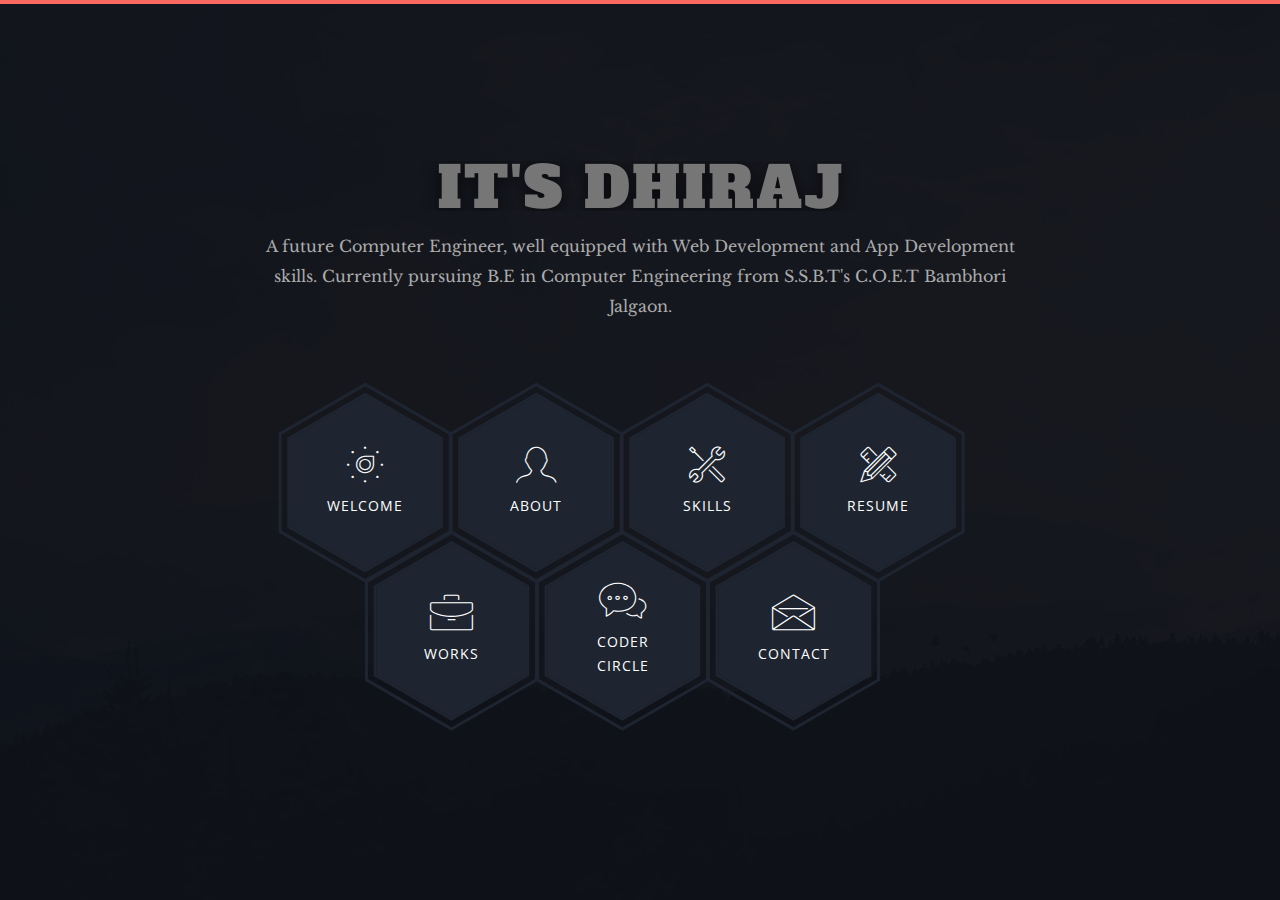
==== index.html @ b8ac1697 "Add files via upload" ====
<!DOCTYPE html>
<html class="no-js" lang="">
    <head>
        <!-- meta charset -->
        <meta charset="utf-8">
        <!-- site title -->
        <title>Dhiraj Koli - Computer Engineering Portfolio | Personal Resume</title>
        <!-- meta description -->
        <meta name="description" content="">
        <!-- mobile viwport meta -->
        <meta name="viewport" content="width=device-width, initial-scale=1">
        <!-- fevicon -->
        <link rel="shortcut icon" type="image/x-icon" href="favicon.ico">
        
        <!-- ================================
        CSS Files
        ================================= -->
        <link href="https://fonts.googleapis.com/css?family=Libre+Baskerville:400,400i|Open+Sans:400,600,700,800" rel="stylesheet">
        <link rel="stylesheet" href="css/themefisher-fonts.min.css">
        <link rel="stylesheet" href="css/owl.carousel.min.css">
        <link rel="stylesheet" href="css/bootstrap.min.css">
        <link rel="stylesheet" href="css/main.css">
        <link rel="stylesheet" href="css/dark.css">
        <link id="color-changer" rel="stylesheet" href="css/colors/red.css">
    </head>

    <body class="dark">

        <div class="preloader">
            <div class="loading-mask"></div>
            <div class="loading-mask"></div>
            <div class="loading-mask"></div>
            <div class="loading-mask"></div>
            <div class="loading-mask"></div>
        </div>

       

        <main class="site-wrapper">
            <div class="pt-table">
                <div class="pt-tablecell page-home relative" style="background-image: url('img/banner.jpg');">
                    <div class="overlay"></div>

                    <div class="container">
                        <div class="row">
                            <div class="col-xs-12 col-md-offset-1 col-md-10 col-lg-offset-2 col-lg-8">
                                <div class="page-title home text-center">
                                    <img src="img/its dhiraj.png" alt="">
                                    <p>A future Computer Engineer, well equipped with Web Development and App Development skills. Currently pursuing B.E in Computer Engineering from S.S.B.T's C.O.E.T Bambhori Jalgaon.</p>
                                </div>

                                <div class="hexagon-menu clear">
                                    <div class="hexagon-item">
                                        <div class="hex-item">
                                            <div></div>
                                            <div></div>
                                            <div></div>
                                        </div>
                                        <div class="hex-item">
                                            <div></div>
                                            <div></div>
                                            <div></div>
                                        </div>
                                        <a href="welcome.html" class="hex-content">
                                            <span class="hex-content-inner">
                                                <span class="icon">
                                                    <i class="tf-dial"></i>
                                                </span>
                                                <span class="title">Welcome</span>
                                            </span>
                                            <svg viewbox="0 0 173.20508075688772 200" height="200" width="174" version="1.1" xmlns="http://www.w3.org/2000/svg"><path d="M86.60254037844386 0L173.20508075688772 50L173.20508075688772 150L86.60254037844386 200L0 150L0 50Z" fill="#1e2530"></path></svg>
                                        </a>
                                    </div>
                                    <div class="hexagon-item">
                                        <div class="hex-item">
                                            <div></div>
                                            <div></div>
                                            <div></div>
                                        </div>
                                        <div class="hex-item">
                                            <div></div>
                                            <div></div>
                                            <div></div>
                                        </div>
                                        <a href="about.html" class="hex-content">
                                            <span class="hex-content-inner">
                                                <span class="icon">
                                                    <i class="tf-profile-male"></i>
                                                </span>
                                                <span class="title">About</span>
                                            </span>
                                            <svg viewbox="0 0 173.20508075688772 200" height="200" width="174" version="1.1" xmlns="http://www.w3.org/2000/svg"><path d="M86.60254037844386 0L173.20508075688772 50L173.20508075688772 150L86.60254037844386 200L0 150L0 50Z" fill="#1e2530"></path></svg>
                                        </a>
                                    </div>
                                    <div class="hexagon-item">
                                        <div class="hex-item">
                                            <div></div>
                                            <div></div>
                                            <div></div>
                                        </div>
                                        <div class="hex-item">
                                            <div></div>
                                            <div></div>
                                            <div></div>
                                        </div>
                                        <a href="services.html" class="hex-content">
                                            <span class="hex-content-inner">
                                                <span class="icon">
                                                    <i class="tf-tools-2"></i>
                                                </span>
                                                <span class="title">Skills</span>
                                            </span>
                                            <svg viewbox="0 0 173.20508075688772 200" height="200" width="174" version="1.1" xmlns="http://www.w3.org/2000/svg"><path d="M86.60254037844386 0L173.20508075688772 50L173.20508075688772 150L86.60254037844386 200L0 150L0 50Z" fill="#1e2530"></path></svg>
                                        </a>    
                                    </div>
                                    <div class="hexagon-item">
                                        <div class="hex-item">
                                            <div></div>
                                            <div></div>
                                            <div></div>
                                        </div>
                                        <div class="hex-item">
                                            <div></div>
                                            <div></div>
                                            <div></div>
                                        </div>
                                        <a href="resume.html" class="hex-content">
                                            <span class="hex-content-inner">
                                                <span class="icon">
                                                    <i class="tf-tools"></i>
                                                </span>
                                                <span class="title">Resume</span>
                                            </span>
                                            <svg viewbox="0 0 173.20508075688772 200" height="200" width="174" version="1.1" xmlns="http://www.w3.org/2000/svg"><path d="M86.60254037844386 0L173.20508075688772 50L173.20508075688772 150L86.60254037844386 200L0 150L0 50Z" fill="#1e2530"></path></svg>
                                        </a>
                                    </div>
                                    <div class="hexagon-item">
                                        <div class="hex-item">
                                            <div></div>
                                            <div></div>
                                            <div></div>
                                        </div>
                                        <div class="hex-item">
                                            <div></div>
                                            <div></div>
                                            <div></div>
                                        </div>
                                        <a href="works.html" class="hex-content">
                                            <span class="hex-content-inner">
                                                <span class="icon">
                                                    <i class="tf-briefcase2"></i>
                                                </span>
                                                <span class="title">Works</span>
                                            </span>
                                            <svg viewbox="0 0 173.20508075688772 200" height="200" width="174" version="1.1" xmlns="http://www.w3.org/2000/svg"><path d="M86.60254037844386 0L173.20508075688772 50L173.20508075688772 150L86.60254037844386 200L0 150L0 50Z" fill="#1e2530"></path></svg>
                                        </a>
                                    </div>
                                    <div class="hexagon-item">
                                        <div class="hex-item">
                                            <div></div>
                                            <div></div>
                                            <div></div>
                                        </div>
                                        <div class="hex-item">
                                            <div></div>
                                            <div></div>
                                            <div></div>
                                        </div>
                                        <a href="testimonials.html" class="hex-content">
                                            <span class="hex-content-inner">
                                                <span class="icon">
                                                    <i class="tf-chat"></i>
                                                </span>
                                                <span class="title">Coder Circle</span>
                                            </span>
                                            <svg viewbox="0 0 173.20508075688772 200" height="200" width="174" version="1.1" xmlns="http://www.w3.org/2000/svg"><path d="M86.60254037844386 0L173.20508075688772 50L173.20508075688772 150L86.60254037844386 200L0 150L0 50Z" fill="#1e2530"></path></svg>
                                        </a>
                                    </div>
                                    <div class="hexagon-item">
                                        <div class="hex-item">
                                            <div></div>
                                            <div></div>
                                            <div></div>
                                        </div>
                                        <div class="hex-item">
                                            <div></div>
                                            <div></div>
                                            <div></div>
                                        </div>
                                        <a href="contact.html" class="hex-content">
                                            <span class="hex-content-inner">
                                                <span class="icon">
                                                    <i class="tf-envelope2"></i>
                                                </span>
                                                <span class="title">Contact</span>
                                            </span>
                                            <svg viewbox="0 0 173.20508075688772 200" height="200" width="174" version="1.1" xmlns="http://www.w3.org/2000/svg"><path d="M86.60254037844386 0L173.20508075688772 50L173.20508075688772 150L86.60254037844386 200L0 150L0 50Z" fill="#1e2530"></path></svg>
                                        </a>
                                    </div>
                                </div> <!-- /.hexagon-menu -->

                            </div> <!-- /.col-xs-12 -->

                        </div> <!-- /.row -->
                    </div> <!-- /.container -->

                </div> <!-- /.pt-tablecell -->
            </div> <!-- /.pt-table -->
        </main> <!-- /.site-wrapper -->
        
        <!-- ================================
        JavaScript Libraries
        ================================= -->
        <script src="js/vendor/jquery-2.2.4.min.js"></script>
        <script src="js/vendor/bootstrap.min.js"></script>
        <!-- <script src="js/jquery.easing.min.js"></script> -->
        <script src="js/isotope.pkgd.min.js"></script>
        <script src="js/jquery.nicescroll.min.js"></script>
        <script src="js/owl.carousel.min.js"></script>
        <script src="js/jquery-validation.min.js"></script>
        <script src="js/form.min.js"></script>
        <script src="js/main.js"></script>
    </body>
</html>
---- css/themefisher-fonts.min.css ----
@font-face {
  font-family: 'themefisher-font';
  src:  url('../fonts/themefisher-font.eot?ug5hnh');
  src:  url('../fonts/themefisher-font.eot?ug5hnh#iefix') format('embedded-opentype'),
    url('../fonts/themefisher-font.ttf?ug5hnh') format('truetype'),
    url('../fonts/themefisher-font.woff?ug5hnh') format('woff'),
    url('../fonts/themefisher-font.svg?ug5hnh#themefisher-font') format('svg');
  font-weight: normal;
  font-style: normal;
}

[class^="tf-"], [class*=" tf-"] {
  /* use !important to prevent issues with browser extensions that change fonts */
  font-family: 'themefisher-font' !important;
  speak: none;
  font-style: normal;
  font-weight: normal;
  font-variant: normal;
  text-transform: none;
  line-height: 1;

  /* Better Font Rendering =========== */
  -webkit-font-smoothing: antialiased;
  -moz-osx-font-smoothing: grayscale;
}

.tf-ion-alert-circled:before {
  content: "\f100";
}
.tf-ion-alert:before {
  content: "\f101";
}
.tf-ion-android-add-circle:before {
  content: "\f359";
}
.tf-ion-android-add:before {
  content: "\f2c7";
}
.tf-ion-android-alarm-clock:before {
  content: "\f35a";
}
.tf-ion-android-alert:before {
  content: "\f35b";
}
.tf-ion-android-apps:before {
  content: "\f35c";
}
.tf-ion-android-archive:before {
  content: "\f2c9";
}
.tf-ion-android-arrow-back:before {
  content: "\f2ca";
}
.tf-ion-android-arrow-down:before {
  content: "\f35d";
}
.tf-ion-android-arrow-dropdown-circle:before {
  content: "\f35e";
}
.tf-ion-android-arrow-dropdown:before {
  content: "\f35f";
}
.tf-ion-android-arrow-dropleft-circle:before {
  content: "\f360";
}
.tf-ion-android-arrow-dropleft:before {
  content: "\f361";
}
.tf-ion-android-arrow-dropright-circle:before {
  content: "\f362";
}
.tf-ion-android-arrow-dropright:before {
  content: "\f363";
}
.tf-ion-android-arrow-dropup-circle:before {
  content: "\f364";
}
.tf-ion-android-arrow-dropup:before {
  content: "\f365";
}
.tf-ion-android-arrow-forward:before {
  content: "\f30f";
}
.tf-ion-android-arrow-up:before {
  content: "\f366";
}
.tf-ion-android-attach:before {
  content: "\f367";
}
.tf-ion-android-bar:before {
  content: "\f368";
}
.tf-ion-android-bicycle:before {
  content: "\f369";
}
.tf-ion-android-boat:before {
  content: "\f36a";
}
.tf-ion-android-bookmark:before {
  content: "\f36b";
}
.tf-ion-android-bulb:before {
  content: "\f36c";
}
.tf-ion-android-bus:before {
  content: "\f36d";
}
.tf-ion-android-calendar:before {
  content: "\f2d1";
}
.tf-ion-android-call:before {
  content: "\f2d2";
}
.tf-ion-android-camera:before {
  content: "\f2d3";
}
.tf-ion-android-cancel:before {
  content: "\f36e";
}
.tf-ion-android-car:before {
  content: "\f36f";
}
.tf-ion-android-cart:before {
  content: "\f370";
}
.tf-ion-android-chat:before {
  content: "\f2d4";
}
.tf-ion-android-checkbox-blank:before {
  content: "\f371";
}
.tf-ion-android-checkbox-outline-blank:before {
  content: "\f372";
}
.tf-ion-android-checkbox-outline:before {
  content: "\f373";
}
.tf-ion-android-checkbox:before {
  content: "\f374";
}
.tf-ion-android-checkmark-circle:before {
  content: "\f375";
}
.tf-ion-android-clipboard:before {
  content: "\f376";
}
.tf-ion-android-close:before {
  content: "\f2d7";
}
.tf-ion-android-cloud-circle:before {
  content: "\f377";
}
.tf-ion-android-cloud-done:before {
  content: "\f378";
}
.tf-ion-android-cloud-outline:before {
  content: "\f379";
}
.tf-ion-android-cloud:before {
  content: "\f37a";
}
.tf-ion-android-color-palette:before {
  content: "\f37b";
}
.tf-ion-android-compass:before {
  content: "\f37c";
}
.tf-ion-android-contact:before {
  content: "\f2d8";
}
.tf-ion-android-contacts:before {
  content: "\f2d9";
}
.tf-ion-android-contract:before {
  content: "\f37d";
}
.tf-ion-android-create:before {
  content: "\f37e";
}
.tf-ion-android-delete:before {
  content: "\f37f";
}
.tf-ion-android-desktop:before {
  content: "\f380";
}
.tf-ion-android-document:before {
  content: "\f381";
}
.tf-ion-android-done-all:before {
  content: "\f382";
}
.tf-ion-android-done:before {
  content: "\f383";
}
.tf-ion-android-download:before {
  content: "\f2dd";
}
.tf-ion-android-drafts:before {
  content: "\f384";
}
.tf-ion-android-exit:before {
  content: "\f385";
}
.tf-ion-android-expand:before {
  content: "\f386";
}
.tf-ion-android-favorite-outline:before {
  content: "\f387";
}
.tf-ion-android-favorite:before {
  content: "\f388";
}
.tf-ion-android-film:before {
  content: "\f389";
}
.tf-ion-android-folder-open:before {
  content: "\f38a";
}
.tf-ion-android-folder:before {
  content: "\f2e0";
}
.tf-ion-android-funnel:before {
  content: "\f38b";
}
.tf-ion-android-globe:before {
  content: "\f38c";
}
.tf-ion-android-hand:before {
  content: "\f2e3";
}
.tf-ion-android-hangout:before {
  content: "\f38d";
}
.tf-ion-android-happy:before {
  content: "\f38e";
}
.tf-ion-android-home:before {
  content: "\f38f";
}
.tf-ion-android-image:before {
  content: "\f2e4";
}
.tf-ion-android-laptop:before {
  content: "\f390";
}
.tf-ion-android-list:before {
  content: "\f391";
}
.tf-ion-android-locate:before {
  content: "\f2e9";
}
.tf-ion-android-lock:before {
  content: "\f392";
}
.tf-ion-android-mail:before {
  content: "\f2eb";
}
.tf-ion-android-map:before {
  content: "\f393";
}
.tf-ion-android-menu:before {
  content: "\f394";
}
.tf-ion-android-microphone-off:before {
  content: "\f395";
}
.tf-ion-android-microphone:before {
  content: "\f2ec";
}
.tf-ion-android-more-horizontal:before {
  content: "\f396";
}
.tf-ion-android-more-vertical:before {
  content: "\f397";
}
.tf-ion-android-navigate:before {
  content: "\f398";
}
.tf-ion-android-notifications-none:before {
  content: "\f399";
}
.tf-ion-android-notifications-off:before {
  content: "\f39a";
}
.tf-ion-android-notifications:before {
  content: "\f39b";
}
.tf-ion-android-open:before {
  content: "\f39c";
}
.tf-ion-android-options:before {
  content: "\f39d";
}
.tf-ion-android-people:before {
  content: "\f39e";
}
.tf-ion-android-person-add:before {
  content: "\f39f";
}
.tf-ion-android-person:before {
  content: "\f3a0";
}
.tf-ion-android-phone-landscape:before {
  content: "\f3a1";
}
.tf-ion-android-phone-portrait:before {
  content: "\f3a2";
}
.tf-ion-android-pin:before {
  content: "\f3a3";
}
.tf-ion-android-plane:before {
  content: "\f3a4";
}
.tf-ion-android-playstore:before {
  content: "\f2f0";
}
.tf-ion-android-print:before {
  content: "\f3a5";
}
.tf-ion-android-radio-button-off:before {
  content: "\f3a6";
}
.tf-ion-android-radio-button-on:before {
  content: "\f3a7";
}
.tf-ion-android-refresh:before {
  content: "\f3a8";
}
.tf-ion-android-remove-circle:before {
  content: "\f3a9";
}
.tf-ion-android-remove:before {
  content: "\f2f4";
}
.tf-ion-android-restaurant:before {
  content: "\f3aa";
}
.tf-ion-android-sad:before {
  content: "\f3ab";
}
.tf-ion-android-search:before {
  content: "\f2f5";
}
.tf-ion-android-send:before {
  content: "\f2f6";
}
.tf-ion-android-settings:before {
  content: "\f2f7";
}
.tf-ion-android-share-alt:before {
  content: "\f3ac";
}
.tf-ion-android-share:before {
  content: "\f2f8";
}
.tf-ion-android-star-half:before {
  content: "\f3ad";
}
.tf-ion-android-star-outline:before {
  content: "\f3ae";
}
.tf-ion-android-star:before {
  content: "\f2fc";
}
.tf-ion-android-stopwatch:before {
  content: "\f2fd";
}
.tf-ion-android-subway:before {
  content: "\f3af";
}
.tf-ion-android-sunny:before {
  content: "\f3b0";
}
.tf-ion-android-sync:before {
  content: "\f3b1";
}
.tf-ion-android-textsms:before {
  content: "\f3b2";
}
.tf-ion-android-time:before {
  content: "\f3b3";
}
.tf-ion-android-train:before {
  content: "\f3b4";
}
.tf-ion-android-unlock:before {
  content: "\f3b5";
}
.tf-ion-android-upload:before {
  content: "\f3b6";
}
.tf-ion-android-volume-down:before {
  content: "\f3b7";
}
.tf-ion-android-volume-mute:before {
  content: "\f3b8";
}
.tf-ion-android-volume-off:before {
  content: "\f3b9";
}
.tf-ion-android-volume-up:before {
  content: "\f3ba";
}
.tf-ion-android-walk:before {
  content: "\f3bb";
}
.tf-ion-android-warning:before {
  content: "\f3bc";
}
.tf-ion-android-watch:before {
  content: "\f3bd";
}
.tf-ion-android-wifi:before {
  content: "\f305";
}
.tf-ion-aperture:before {
  content: "\f313";
}
.tf-ion-archive:before {
  content: "\f102";
}
.tf-ion-arrow-down-a:before {
  content: "\f103";
}
.tf-ion-arrow-down-b:before {
  content: "\f104";
}
.tf-ion-arrow-down-c:before {
  content: "\f105";
}
.tf-ion-arrow-expand:before {
  content: "\f25e";
}
.tf-ion-arrow-graph-down-left:before {
  content: "\f25f";
}
.tf-ion-arrow-graph-down-right:before {
  content: "\f260";
}
.tf-ion-arrow-graph-up-left:before {
  content: "\f261";
}
.tf-ion-arrow-graph-up-right:before {
  content: "\f262";
}
.tf-ion-arrow-left-a:before {
  content: "\f106";
}
.tf-ion-arrow-left-b:before {
  content: "\f107";
}
.tf-ion-arrow-left-c:before {
  content: "\f108";
}
.tf-ion-arrow-move:before {
  content: "\f263";
}
.tf-ion-arrow-resize:before {
  content: "\f264";
}
.tf-ion-arrow-return-left:before {
  content: "\f265";
}
.tf-ion-arrow-return-right:before {
  content: "\f266";
}
.tf-ion-arrow-right-a:before {
  content: "\f109";
}
.tf-ion-arrow-right-b:before {
  content: "\f10a";
}
.tf-ion-arrow-right-c:before {
  content: "\f10b";
}
.tf-ion-arrow-shrink:before {
  content: "\f267";
}
.tf-ion-arrow-swap:before {
  content: "\f268";
}
.tf-ion-arrow-up-a:before {
  content: "\f10c";
}
.tf-ion-arrow-up-b:before {
  content: "\f10d";
}
.tf-ion-arrow-up-c:before {
  content: "\f10e";
}
.tf-ion-asterisk:before {
  content: "\f314";
}
.tf-ion-at:before {
  content: "\f10f";
}
.tf-ion-backspace-outline:before {
  content: "\f3be";
}
.tf-ion-backspace:before {
  content: "\f3bf";
}
.tf-ion-bag:before {
  content: "\f110";
}
.tf-ion-battery-charging:before {
  content: "\f111";
}
.tf-ion-battery-empty:before {
  content: "\f112";
}
.tf-ion-battery-full:before {
  content: "\f113";
}
.tf-ion-battery-half:before {
  content: "\f114";
}
.tf-ion-battery-low:before {
  content: "\f115";
}
.tf-ion-beaker:before {
  content: "\f269";
}
.tf-ion-beer:before {
  content: "\f26a";
}
.tf-ion-bluetooth:before {
  content: "\f116";
}
.tf-ion-bonfire:before {
  content: "\f315";
}
.tf-ion-bookmark:before {
  content: "\f26b";
}
.tf-ion-bowtie:before {
  content: "\f3c0";
}
.tf-ion-briefcase:before {
  content: "\f26c";
}
.tf-ion-bug:before {
  content: "\f2be";
}
.tf-ion-calculator:before {
  content: "\f26d";
}
.tf-ion-calendar:before {
  content: "\f117";
}
.tf-ion-camera:before {
  content: "\f118";
}
.tf-ion-card:before {
  content: "\f119";
}
.tf-ion-cash:before {
  content: "\f316";
}
.tf-ion-chatbox-working:before {
  content: "\f11a";
}
.tf-ion-chatbox:before {
  content: "\f11b";
}
.tf-ion-chatboxes:before {
  content: "\f11c";
}
.tf-ion-chatbubble-working:before {
  content: "\f11d";
}
.tf-ion-chatbubble:before {
  content: "\f11e";
}
.tf-ion-chatbubbles:before {
  content: "\f11f";
}
.tf-ion-checkmark-circled:before {
  content: "\f120";
}
.tf-ion-checkmark-round:before {
  content: "\f121";
}
.tf-ion-checkmark:before {
  content: "\f122";
}
.tf-ion-chevron-down:before {
  content: "\f123";
}
.tf-ion-chevron-left:before {
  content: "\f124";
}
.tf-ion-chevron-right:before {
  content: "\f125";
}
.tf-ion-chevron-up:before {
  content: "\f126";
}
.tf-ion-clipboard:before {
  content: "\f127";
}
.tf-ion-clock:before {
  content: "\f26e";
}
.tf-ion-close-circled:before {
  content: "\f128";
}
.tf-ion-close-round:before {
  content: "\f129";
}
.tf-ion-close:before {
  content: "\f12a";
}
.tf-ion-closed-captioning:before {
  content: "\f317";
}
.tf-ion-cloud:before {
  content: "\f12b";
}
.tf-ion-code-download:before {
  content: "\f26f";
}
.tf-ion-code-working:before {
  content: "\f270";
}
.tf-ion-code:before {
  content: "\f271";
}
.tf-ion-coffee:before {
  content: "\f272";
}
.tf-ion-compass:before {
  content: "\f273";
}
.tf-ion-compose:before {
  content: "\f12c";
}
.tf-ion-connection-bars:before {
  content: "\f274";
}
.tf-ion-contrast:before {
  content: "\f275";
}
.tf-ion-crop:before {
  content: "\f3c1";
}
.tf-ion-cube:before {
  content: "\f318";
}
.tf-ion-disc:before {
  content: "\f12d";
}
.tf-ion-document-text:before {
  content: "\f12e";
}
.tf-ion-document:before {
  content: "\f12f";
}
.tf-ion-drag:before {
  content: "\f130";
}
.tf-ion-earth:before {
  content: "\f276";
}
.tf-ion-easel:before {
  content: "\f3c2";
}
.tf-ion-edit:before {
  content: "\f2bf";
}
.tf-ion-egg:before {
  content: "\f277";
}
.tf-ion-eject:before {
  content: "\f131";
}
.tf-ion-email-unread:before {
  content: "\f3c3";
}
.tf-ion-email:before {
  content: "\f132";
}
.tf-ion-erlenmeyer-flask-bubbles:before {
  content: "\f3c4";
}
.tf-ion-erlenmeyer-flask:before {
  content: "\f3c5";
}
.tf-ion-eye-disabled:before {
  content: "\f306";
}
.tf-ion-eye:before {
  content: "\f133";
}
.tf-ion-female:before {
  content: "\f278";
}
.tf-ion-filing:before {
  content: "\f134";
}
.tf-ion-film-marker:before {
  content: "\f135";
}
.tf-ion-fireball:before {
  content: "\f319";
}
.tf-ion-flag:before {
  content: "\f279";
}
.tf-ion-flame:before {
  content: "\f31a";
}
.tf-ion-flash-off:before {
  content: "\f136";
}
.tf-ion-flash:before {
  content: "\f137";
}
.tf-ion-folder:before {
  content: "\f139";
}
.tf-ion-fork-repo:before {
  content: "\f2c0";
}
.tf-ion-fork:before {
  content: "\f27a";
}
.tf-ion-forward:before {
  content: "\f13a";
}
.tf-ion-funnel:before {
  content: "\f31b";
}
.tf-ion-gear-a:before {
  content: "\f13d";
}
.tf-ion-gear-b:before {
  content: "\f13e";
}
.tf-ion-grid:before {
  content: "\f13f";
}
.tf-ion-hammer:before {
  content: "\f27b";
}
.tf-ion-happy-outline:before {
  content: "\f3c6";
}
.tf-ion-happy:before {
  content: "\f31c";
}
.tf-ion-headphone:before {
  content: "\f140";
}
.tf-ion-heart-broken:before {
  content: "\f31d";
}
.tf-ion-heart:before {
  content: "\f141";
}
.tf-ion-help-buoy:before {
  content: "\f27c";
}
.tf-ion-help-circled:before {
  content: "\f142";
}
.tf-ion-help:before {
  content: "\f143";
}
.tf-ion-home:before {
  content: "\f144";
}
.tf-ion-icecream:before {
  content: "\f27d";
}
.tf-ion-image:before {
  content: "\f147";
}
.tf-ion-images:before {
  content: "\f148";
}
.tf-ion-information-circled:before {
  content: "\f149";
}
.tf-ion-information:before {
  content: "\f14a";
}
.tf-ion-ionic:before {
  content: "\f14b";
}
.tf-ion-ios-alarm-outline:before {
  content: "\f3c7";
}
.tf-ion-ios-alarm:before {
  content: "\f3c8";
}
.tf-ion-ios-albums-outline:before {
  content: "\f3c9";
}
.tf-ion-ios-albums:before {
  content: "\f3ca";
}
.tf-ion-ios-americanfootball-outline:before {
  content: "\f3cb";
}
.tf-ion-ios-americanfootball:before {
  content: "\f3cc";
}
.tf-ion-ios-analytics-outline:before {
  content: "\f3cd";
}
.tf-ion-ios-analytics:before {
  content: "\f3ce";
}
.tf-ion-ios-arrow-back:before {
  content: "\f3cf";
}
.tf-ion-ios-arrow-down:before {
  content: "\f3d0";
}
.tf-ion-ios-arrow-forward:before {
  content: "\f3d1";
}
.tf-ion-ios-arrow-left:before {
  content: "\f3d2";
}
.tf-ion-ios-arrow-right:before {
  content: "\f3d3";
}
.tf-ion-ios-arrow-thin-down:before {
  content: "\f3d4";
}
.tf-ion-ios-arrow-thin-left:before {
  content: "\f3d5";
}
.tf-ion-ios-arrow-thin-right:before {
  content: "\f3d6";
}
.tf-ion-ios-arrow-thin-up:before {
  content: "\f3d7";
}
.tf-ion-ios-arrow-up:before {
  content: "\f3d8";
}
.tf-ion-ios-at-outline:before {
  content: "\f3d9";
}
.tf-ion-ios-at:before {
  content: "\f3da";
}
.tf-ion-ios-barcode-outline:before {
  content: "\f3db";
}
.tf-ion-ios-barcode:before {
  content: "\f3dc";
}
.tf-ion-ios-baseball-outline:before {
  content: "\f3dd";
}
.tf-ion-ios-baseball:before {
  content: "\f3de";
}
.tf-ion-ios-basketball-outline:before {
  content: "\f3df";
}
.tf-ion-ios-basketball:before {
  content: "\f3e0";
}
.tf-ion-ios-bell-outline:before {
  content: "\f3e1";
}
.tf-ion-ios-bell:before {
  content: "\f3e2";
}
.tf-ion-ios-body-outline:before {
  content: "\f3e3";
}
.tf-ion-ios-body:before {
  content: "\f3e4";
}
.tf-ion-ios-bolt-outline:before {
  content: "\f3e5";
}
.tf-ion-ios-bolt:before {
  content: "\f3e6";
}
.tf-ion-ios-book-outline:before {
  content: "\f3e7";
}
.tf-ion-ios-book:before {
  content: "\f3e8";
}
.tf-ion-ios-bookmarks-outline:before {
  content: "\f3e9";
}
.tf-ion-ios-bookmarks:before {
  content: "\f3ea";
}
.tf-ion-ios-box-outline:before {
  content: "\f3eb";
}
.tf-ion-ios-box:before {
  content: "\f3ec";
}
.tf-ion-ios-briefcase-outline:before {
  content: "\f3ed";
}
.tf-ion-ios-briefcase:before {
  content: "\f3ee";
}
.tf-ion-ios-browsers-outline:before {
  content: "\f3ef";
}
.tf-ion-ios-browsers:before {
  content: "\f3f0";
}
.tf-ion-ios-calculator-outline:before {
  content: "\f3f1";
}
.tf-ion-ios-calculator:before {
  content: "\f3f2";
}
.tf-ion-ios-calendar-outline:before {
  content: "\f3f3";
}
.tf-ion-ios-calendar:before {
  content: "\f3f4";
}
.tf-ion-ios-camera-outline:before {
  content: "\f3f5";
}
.tf-ion-ios-camera:before {
  content: "\f3f6";
}
.tf-ion-ios-cart-outline:before {
  content: "\f3f7";
}
.tf-ion-ios-cart:before {
  content: "\f3f8";
}
.tf-ion-ios-chatboxes-outline:before {
  content: "\f3f9";
}
.tf-ion-ios-chatboxes:before {
  content: "\f3fa";
}
.tf-ion-ios-chatbubble-outline:before {
  content: "\f3fb";
}
.tf-ion-ios-chatbubble:before {
  content: "\f3fc";
}
.tf-ion-ios-checkmark-empty:before {
  content: "\f3fd";
}
.tf-ion-ios-checkmark-outline:before {
  content: "\f3fe";
}
.tf-ion-ios-checkmark:before {
  content: "\f3ff";
}
.tf-ion-ios-circle-filled:before {
  content: "\f400";
}
.tf-ion-ios-circle-outline:before {
  content: "\f401";
}
.tf-ion-ios-clock-outline:before {
  content: "\f402";
}
.tf-ion-ios-clock:before {
  content: "\f403";
}
.tf-ion-ios-close-empty:before {
  content: "\f404";
}
.tf-ion-ios-close-outline:before {
  content: "\f405";
}
.tf-ion-ios-close:before {
  content: "\f406";
}
.tf-ion-ios-cloud-download-outline:before {
  content: "\f407";
}
.tf-ion-ios-cloud-download:before {
  content: "\f408";
}
.tf-ion-ios-cloud-outline:before {
  content: "\f409";
}
.tf-ion-ios-cloud-upload-outline:before {
  content: "\f40a";
}
.tf-ion-ios-cloud-upload:before {
  content: "\f40b";
}
.tf-ion-ios-cloud:before {
  content: "\f40c";
}
.tf-ion-ios-cloudy-night-outline:before {
  content: "\f40d";
}
.tf-ion-ios-cloudy-night:before {
  content: "\f40e";
}
.tf-ion-ios-cloudy-outline:before {
  content: "\f40f";
}
.tf-ion-ios-cloudy:before {
  content: "\f410";
}
.tf-ion-ios-cog-outline:before {
  content: "\f411";
}
.tf-ion-ios-cog:before {
  content: "\f412";
}
.tf-ion-ios-color-filter-outline:before {
  content: "\f413";
}
.tf-ion-ios-color-filter:before {
  content: "\f414";
}
.tf-ion-ios-color-wand-outline:before {
  content: "\f415";
}
.tf-ion-ios-color-wand:before {
  content: "\f416";
}
.tf-ion-ios-compose-outline:before {
  content: "\f417";
}
.tf-ion-ios-compose:before {
  content: "\f418";
}
.tf-ion-ios-contact-outline:before {
  content: "\f419";
}
.tf-ion-ios-contact:before {
  content: "\f41a";
}
.tf-ion-ios-copy-outline:before {
  content: "\f41b";
}
.tf-ion-ios-copy:before {
  content: "\f41c";
}
.tf-ion-ios-crop-strong:before {
  content: "\f41d";
}
.tf-ion-ios-crop:before {
  content: "\f41e";
}
.tf-ion-ios-download-outline:before {
  content: "\f41f";
}
.tf-ion-ios-download:before {
  content: "\f420";
}
.tf-ion-ios-drag:before {
  content: "\f421";
}
.tf-ion-ios-email-outline:before {
  content: "\f422";
}
.tf-ion-ios-email:before {
  content: "\f423";
}
.tf-ion-ios-eye-outline:before {
  content: "\f424";
}
.tf-ion-ios-eye:before {
  content: "\f425";
}
.tf-ion-ios-fastforward-outline:before {
  content: "\f426";
}
.tf-ion-ios-fastforward:before {
  content: "\f427";
}
.tf-ion-ios-filing-outline:before {
  content: "\f428";
}
.tf-ion-ios-filing:before {
  content: "\f429";
}
.tf-ion-ios-film-outline:before {
  content: "\f42a";
}
.tf-ion-ios-film:before {
  content: "\f42b";
}
.tf-ion-ios-flag-outline:before {
  content: "\f42c";
}
.tf-ion-ios-flag:before {
  content: "\f42d";
}
.tf-ion-ios-flame-outline:before {
  content: "\f42e";
}
.tf-ion-ios-flame:before {
  content: "\f42f";
}
.tf-ion-ios-flask-outline:before {
  content: "\f430";
}
.tf-ion-ios-flask:before {
  content: "\f431";
}
.tf-ion-ios-flower-outline:before {
  content: "\f432";
}
.tf-ion-ios-flower:before {
  content: "\f433";
}
.tf-ion-ios-folder-outline:before {
  content: "\f434";
}
.tf-ion-ios-folder:before {
  content: "\f435";
}
.tf-ion-ios-football-outline:before {
  content: "\f436";
}
.tf-ion-ios-football:before {
  content: "\f437";
}
.tf-ion-ios-game-controller-a-outline:before {
  content: "\f438";
}
.tf-ion-ios-game-controller-a:before {
  content: "\f439";
}
.tf-ion-ios-game-controller-b-outline:before {
  content: "\f43a";
}
.tf-ion-ios-game-controller-b:before {
  content: "\f43b";
}
.tf-ion-ios-gear-outline:before {
  content: "\f43c";
}
.tf-ion-ios-gear:before {
  content: "\f43d";
}
.tf-ion-ios-glasses-outline:before {
  content: "\f43e";
}
.tf-ion-ios-glasses:before {
  content: "\f43f";
}
.tf-ion-ios-grid-view-outline:before {
  content: "\f440";
}
.tf-ion-ios-grid-view:before {
  content: "\f441";
}
.tf-ion-ios-heart-outline:before {
  content: "\f442";
}
.tf-ion-ios-heart:before {
  content: "\f443";
}
.tf-ion-ios-help-empty:before {
  content: "\f444";
}
.tf-ion-ios-help-outline:before {
  content: "\f445";
}
.tf-ion-ios-help:before {
  content: "\f446";
}
.tf-ion-ios-home-outline:before {
  content: "\f447";
}
.tf-ion-ios-home:before {
  content: "\f448";
}
.tf-ion-ios-infinite-outline:before {
  content: "\f449";
}
.tf-ion-ios-infinite:before {
  content: "\f44a";
}
.tf-ion-ios-information-empty:before {
  content: "\f44b";
}
.tf-ion-ios-information-outline:before {
  content: "\f44c";
}
.tf-ion-ios-information:before {
  content: "\f44d";
}
.tf-ion-ios-ionic-outline:before {
  content: "\f44e";
}
.tf-ion-ios-keypad-outline:before {
  content: "\f44f";
}
.tf-ion-ios-keypad:before {
  content: "\f450";
}
.tf-ion-ios-lightbulb-outline:before {
  content: "\f451";
}
.tf-ion-ios-lightbulb:before {
  content: "\f452";
}
.tf-ion-ios-list-outline:before {
  content: "\f453";
}
.tf-ion-ios-list:before {
  content: "\f454";
}
.tf-ion-ios-location-outline:before {
  content: "\f455";
}
.tf-ion-ios-location:before {
  content: "\f456";
}
.tf-ion-ios-locked-outline:before {
  content: "\f457";
}
.tf-ion-ios-locked:before {
  content: "\f458";
}
.tf-ion-ios-loop-strong:before {
  content: "\f459";
}
.tf-ion-ios-loop:before {
  content: "\f45a";
}
.tf-ion-ios-medical-outline:before {
  content: "\f45b";
}
.tf-ion-ios-medical:before {
  content: "\f45c";
}
.tf-ion-ios-medkit-outline:before {
  content: "\f45d";
}
.tf-ion-ios-medkit:before {
  content: "\f45e";
}
.tf-ion-ios-mic-off:before {
  content: "\f45f";
}
.tf-ion-ios-mic-outline:before {
  content: "\f460";
}
.tf-ion-ios-mic:before {
  content: "\f461";
}
.tf-ion-ios-minus-empty:before {
  content: "\f462";
}
.tf-ion-ios-minus-outline:before {
  content: "\f463";
}
.tf-ion-ios-minus:before {
  content: "\f464";
}
.tf-ion-ios-monitor-outline:before {
  content: "\f465";
}
.tf-ion-ios-monitor:before {
  content: "\f466";
}
.tf-ion-ios-moon-outline:before {
  content: "\f467";
}
.tf-ion-ios-moon:before {
  content: "\f468";
}
.tf-ion-ios-more-outline:before {
  content: "\f469";
}
.tf-ion-ios-more:before {
  content: "\f46a";
}
.tf-ion-ios-musical-note:before {
  content: "\f46b";
}
.tf-ion-ios-musical-notes:before {
  content: "\f46c";
}
.tf-ion-ios-navigate-outline:before {
  content: "\f46d";
}
.tf-ion-ios-navigate:before {
  content: "\f46e";
}
.tf-ion-ios-nutrition-outline:before {
  content: "\f46f";
}
.tf-ion-ios-nutrition:before {
  content: "\f470";
}
.tf-ion-ios-paper-outline:before {
  content: "\f471";
}
.tf-ion-ios-paper:before {
  content: "\f472";
}
.tf-ion-ios-paperplane-outline:before {
  content: "\f473";
}
.tf-ion-ios-paperplane:before {
  content: "\f474";
}
.tf-ion-ios-partlysunny-outline:before {
  content: "\f475";
}
.tf-ion-ios-partlysunny:before {
  content: "\f476";
}
.tf-ion-ios-pause-outline:before {
  content: "\f477";
}
.tf-ion-ios-pause:before {
  content: "\f478";
}
.tf-ion-ios-paw-outline:before {
  content: "\f479";
}
.tf-ion-ios-paw:before {
  content: "\f47a";
}
.tf-ion-ios-people-outline:before {
  content: "\f47b";
}
.tf-ion-ios-people:before {
  content: "\f47c";
}
.tf-ion-ios-person-outline:before {
  content: "\f47d";
}
.tf-ion-ios-person:before {
  content: "\f47e";
}
.tf-ion-ios-personadd-outline:before {
  content: "\f47f";
}
.tf-ion-ios-personadd:before {
  content: "\f480";
}
.tf-ion-ios-photos-outline:before {
  content: "\f481";
}
.tf-ion-ios-photos:before {
  content: "\f482";
}
.tf-ion-ios-pie-outline:before {
  content: "\f483";
}
.tf-ion-ios-pie:before {
  content: "\f484";
}
.tf-ion-ios-pint-outline:before {
  content: "\f485";
}
.tf-ion-ios-pint:before {
  content: "\f486";
}
.tf-ion-ios-play-outline:before {
  content: "\f487";
}
.tf-ion-ios-play:before {
  content: "\f488";
}
.tf-ion-ios-plus-empty:before {
  content: "\f489";
}
.tf-ion-ios-plus-outline:before {
  content: "\f48a";
}
.tf-ion-ios-plus:before {
  content: "\f48b";
}
.tf-ion-ios-pricetag-outline:before {
  content: "\f48c";
}
.tf-ion-ios-pricetag:before {
  content: "\f48d";
}
.tf-ion-ios-pricetags-outline:before {
  content: "\f48e";
}
.tf-ion-ios-pricetags:before {
  content: "\f48f";
}
.tf-ion-ios-printer-outline:before {
  content: "\f490";
}
.tf-ion-ios-printer:before {
  content: "\f491";
}
.tf-ion-ios-pulse-strong:before {
  content: "\f492";
}
.tf-ion-ios-pulse:before {
  content: "\f493";
}
.tf-ion-ios-rainy-outline:before {
  content: "\f494";
}
.tf-ion-ios-rainy:before {
  content: "\f495";
}
.tf-ion-ios-recording-outline:before {
  content: "\f496";
}
.tf-ion-ios-recording:before {
  content: "\f497";
}
.tf-ion-ios-redo-outline:before {
  content: "\f498";
}
.tf-ion-ios-redo:before {
  content: "\f499";
}
.tf-ion-ios-refresh-empty:before {
  content: "\f49a";
}
.tf-ion-ios-refresh-outline:before {
  content: "\f49b";
}
.tf-ion-ios-refresh:before {
  content: "\f49c";
}
.tf-ion-ios-reload:before {
  content: "\f49d";
}
.tf-ion-ios-reverse-camera-outline:before {
  content: "\f49e";
}
.tf-ion-ios-reverse-camera:before {
  content: "\f49f";
}
.tf-ion-ios-rewind-outline:before {
  content: "\f4a0";
}
.tf-ion-ios-rewind:before {
  content: "\f4a1";
}
.tf-ion-ios-rose-outline:before {
  content: "\f4a2";
}
.tf-ion-ios-rose:before {
  content: "\f4a3";
}
.tf-ion-ios-search-strong:before {
  content: "\f4a4";
}
.tf-ion-ios-search:before {
  content: "\f4a5";
}
.tf-ion-ios-settings-strong:before {
  content: "\f4a6";
}
.tf-ion-ios-settings:before {
  content: "\f4a7";
}
.tf-ion-ios-shuffle-strong:before {
  content: "\f4a8";
}
.tf-ion-ios-shuffle:before {
  content: "\f4a9";
}
.tf-ion-ios-skipbackward-outline:before {
  content: "\f4aa";
}
.tf-ion-ios-skipbackward:before {
  content: "\f4ab";
}
.tf-ion-ios-skipforward-outline:before {
  content: "\f4ac";
}
.tf-ion-ios-skipforward:before {
  content: "\f4ad";
}
.tf-ion-ios-snowy:before {
  content: "\f4ae";
}
.tf-ion-ios-speedometer-outline:before {
  content: "\f4af";
}
.tf-ion-ios-speedometer:before {
  content: "\f4b0";
}
.tf-ion-ios-star-half:before {
  content: "\f4b1";
}
.tf-ion-ios-star-outline:before {
  content: "\f4b2";
}
.tf-ion-ios-star:before {
  content: "\f4b3";
}
.tf-ion-ios-stopwatch-outline:before {
  content: "\f4b4";
}
.tf-ion-ios-stopwatch:before {
  content: "\f4b5";
}
.tf-ion-ios-sunny-outline:before {
  content: "\f4b6";
}
.tf-ion-ios-sunny:before {
  content: "\f4b7";
}
.tf-ion-ios-telephone-outline:before {
  content: "\f4b8";
}
.tf-ion-ios-telephone:before {
  content: "\f4b9";
}
.tf-ion-ios-tennisball-outline:before {
  content: "\f4ba";
}
.tf-ion-ios-tennisball:before {
  content: "\f4bb";
}
.tf-ion-ios-thunderstorm-outline:before {
  content: "\f4bc";
}
.tf-ion-ios-thunderstorm:before {
  content: "\f4bd";
}
.tf-ion-ios-time-outline:before {
  content: "\f4be";
}
.tf-ion-ios-time:before {
  content: "\f4bf";
}
.tf-ion-ios-timer-outline:before {
  content: "\f4c0";
}
.tf-ion-ios-timer:before {
  content: "\f4c1";
}
.tf-ion-ios-toggle-outline:before {
  content: "\f4c2";
}
.tf-ion-ios-toggle:before {
  content: "\f4c3";
}
.tf-ion-ios-trash-outline:before {
  content: "\f4c4";
}
.tf-ion-ios-trash:before {
  content: "\f4c5";
}
.tf-ion-ios-undo-outline:before {
  content: "\f4c6";
}
.tf-ion-ios-undo:before {
  content: "\f4c7";
}
.tf-ion-ios-unlocked-outline:before {
  content: "\f4c8";
}
.tf-ion-ios-unlocked:before {
  content: "\f4c9";
}
.tf-ion-ios-upload-outline:before {
  content: "\f4ca";
}
.tf-ion-ios-upload:before {
  content: "\f4cb";
}
.tf-ion-ios-videocam-outline:before {
  content: "\f4cc";
}
.tf-ion-ios-videocam:before {
  content: "\f4cd";
}
.tf-ion-ios-volume-high:before {
  content: "\f4ce";
}
.tf-ion-ios-volume-low:before {
  content: "\f4cf";
}
.tf-ion-ios-wineglass-outline:before {
  content: "\f4d0";
}
.tf-ion-ios-wineglass:before {
  content: "\f4d1";
}
.tf-ion-ios-world-outline:before {
  content: "\f4d2";
}
.tf-ion-ios-world:before {
  content: "\f4d3";
}
.tf-ion-ipad:before {
  content: "\f1f9";
}
.tf-ion-iphone:before {
  content: "\f1fa";
}
.tf-ion-ipod:before {
  content: "\f1fb";
}
.tf-ion-jet:before {
  content: "\f295";
}
.tf-ion-key:before {
  content: "\f296";
}
.tf-ion-knife:before {
  content: "\f297";
}
.tf-ion-laptop:before {
  content: "\f1fc";
}
.tf-ion-leaf:before {
  content: "\f1fd";
}
.tf-ion-levels:before {
  content: "\f298";
}
.tf-ion-lightbulb:before {
  content: "\f299";
}
.tf-ion-link:before {
  content: "\f1fe";
}
.tf-ion-load-a:before {
  content: "\f29a";
}
.tf-ion-load-b:before {
  content: "\f29b";
}
.tf-ion-load-c:before {
  content: "\f29c";
}
.tf-ion-load-d:before {
  content: "\f29d";
}
.tf-ion-location:before {
  content: "\f1ff";
}
.tf-ion-lock-combination:before {
  content: "\f4d4";
}
.tf-ion-locked:before {
  content: "\f200";
}
.tf-ion-log-in:before {
  content: "\f29e";
}
.tf-ion-log-out:before {
  content: "\f29f";
}
.tf-ion-loop:before {
  content: "\f201";
}
.tf-ion-magnet:before {
  content: "\f2a0";
}
.tf-ion-male:before {
  content: "\f2a1";
}
.tf-ion-man:before {
  content: "\f202";
}
.tf-ion-map:before {
  content: "\f203";
}
.tf-ion-medkit:before {
  content: "\f2a2";
}
.tf-ion-merge:before {
  content: "\f33f";
}
.tf-ion-mic-a:before {
  content: "\f204";
}
.tf-ion-mic-b:before {
  content: "\f205";
}
.tf-ion-mic-c:before {
  content: "\f206";
}
.tf-ion-minus-circled:before {
  content: "\f207";
}
.tf-ion-minus-round:before {
  content: "\f208";
}
.tf-ion-minus:before {
  content: "\f209";
}
.tf-ion-model-s:before {
  content: "\f2c1";
}
.tf-ion-monitor:before {
  content: "\f20a";
}
.tf-ion-more:before {
  content: "\f20b";
}
.tf-ion-mouse:before {
  content: "\f340";
}
.tf-ion-music-note:before {
  content: "\f20c";
}
.tf-ion-navicon-round:before {
  content: "\f20d";
}
.tf-ion-navicon:before {
  content: "\f20e";
}
.tf-ion-navigate:before {
  content: "\f2a3";
}
.tf-ion-network:before {
  content: "\f341";
}
.tf-ion-no-smoking:before {
  content: "\f2c2";
}
.tf-ion-nuclear:before {
  content: "\f2a4";
}
.tf-ion-outlet:before {
  content: "\f342";
}
.tf-ion-paintbrush:before {
  content: "\f4d5";
}
.tf-ion-paintbucket:before {
  content: "\f4d6";
}
.tf-ion-paper-airplane:before {
  content: "\f2c3";
}
.tf-ion-paperclip:before {
  content: "\f20f";
}
.tf-ion-pause:before {
  content: "\f210";
}
.tf-ion-person-add:before {
  content: "\f211";
}
.tf-ion-person-stalker:before {
  content: "\f212";
}
.tf-ion-person:before {
  content: "\f213";
}
.tf-ion-pie-graph:before {
  content: "\f2a5";
}
.tf-ion-pin:before {
  content: "\f2a6";
}
.tf-ion-pinpoint:before {
  content: "\f2a7";
}
.tf-ion-pizza:before {
  content: "\f2a8";
}
.tf-ion-plane:before {
  content: "\f214";
}
.tf-ion-planet:before {
  content: "\f343";
}
.tf-ion-play:before {
  content: "\f215";
}
.tf-ion-playstation:before {
  content: "\f30a";
}
.tf-ion-plus-circled:before {
  content: "\f216";
}
.tf-ion-plus-round:before {
  content: "\f217";
}
.tf-ion-plus:before {
  content: "\f218";
}
.tf-ion-podium:before {
  content: "\f344";
}
.tf-ion-pound:before {
  content: "\f219";
}
.tf-ion-power:before {
  content: "\f2a9";
}
.tf-ion-pricetag:before {
  content: "\f2aa";
}
.tf-ion-pricetags:before {
  content: "\f2ab";
}
.tf-ion-printer:before {
  content: "\f21a";
}
.tf-ion-pull-request:before {
  content: "\f345";
}
.tf-ion-qr-scanner:before {
  content: "\f346";
}
.tf-ion-quote:before {
  content: "\f347";
}
.tf-ion-radio-waves:before {
  content: "\f2ac";
}
.tf-ion-record:before {
  content: "\f21b";
}
.tf-ion-refresh:before {
  content: "\f21c";
}
.tf-ion-reply-all:before {
  content: "\f21d";
}
.tf-ion-reply:before {
  content: "\f21e";
}
.tf-ion-ribbon-a:before {
  content: "\f348";
}
.tf-ion-ribbon-b:before {
  content: "\f349";
}
.tf-ion-sad-outline:before {
  content: "\f4d7";
}
.tf-ion-sad:before {
  content: "\f34a";
}
.tf-ion-scissors:before {
  content: "\f34b";
}
.tf-ion-search:before {
  content: "\f21f";
}
.tf-ion-settings:before {
  content: "\f2ad";
}
.tf-ion-share:before {
  content: "\f220";
}
.tf-ion-shuffle:before {
  content: "\f221";
}
.tf-ion-skip-backward:before {
  content: "\f222";
}
.tf-ion-skip-forward:before {
  content: "\f223";
}
.tf-ion-social-android-outline:before {
  content: "\f224";
}
.tf-ion-social-android:before {
  content: "\f225";
}
.tf-ion-social-angular-outline:before {
  content: "\f4d8";
}
.tf-ion-social-angular:before {
  content: "\f4d9";
}
.tf-ion-social-apple-outline:before {
  content: "\f226";
}
.tf-ion-social-apple:before {
  content: "\f227";
}
.tf-ion-social-bitcoin-outline:before {
  content: "\f2ae";
}
.tf-ion-social-bitcoin:before {
  content: "\f2af";
}
.tf-ion-social-buffer-outline:before {
  content: "\f228";
}
.tf-ion-social-buffer:before {
  content: "\f229";
}
.tf-ion-social-chrome-outline:before {
  content: "\f4da";
}
.tf-ion-social-chrome:before {
  content: "\f4db";
}
.tf-ion-social-codepen-outline:before {
  content: "\f4dc";
}
.tf-ion-social-codepen:before {
  content: "\f4dd";
}
.tf-ion-social-css3-outline:before {
  content: "\f4de";
}
.tf-ion-social-css3:before {
  content: "\f4df";
}
.tf-ion-social-designernews-outline:before {
  content: "\f22a";
}
.tf-ion-social-designernews:before {
  content: "\f22b";
}
.tf-ion-social-dribbble-outline:before {
  content: "\f22c";
}
.tf-ion-social-dribbble:before {
  content: "\f22d";
}
.tf-ion-social-dropbox-outline:before {
  content: "\f22e";
}
.tf-ion-social-dropbox:before {
  content: "\f22f";
}
.tf-ion-social-euro-outline:before {
  content: "\f4e0";
}
.tf-ion-social-euro:before {
  content: "\f4e1";
}
.tf-ion-social-facebook-outline:before {
  content: "\f230";
}
.tf-ion-social-facebook:before {
  content: "\f231";
}
.tf-ion-social-foursquare-outline:before {
  content: "\f34c";
}
.tf-ion-social-foursquare:before {
  content: "\f34d";
}
.tf-ion-social-freebsd-devil:before {
  content: "\f2c4";
}
.tf-ion-social-github-outline:before {
  content: "\f232";
}
.tf-ion-social-github:before {
  content: "\f233";
}
.tf-ion-social-google-outline:before {
  content: "\f34e";
}
.tf-ion-social-google:before {
  content: "\f34f";
}
.tf-ion-social-googleplus-outline:before {
  content: "\f234";
}
.tf-ion-social-googleplus:before {
  content: "\f235";
}
.tf-ion-social-hackernews-outline:before {
  content: "\f236";
}
.tf-ion-social-hackernews:before {
  content: "\f237";
}
.tf-ion-social-html5-outline:before {
  content: "\f4e2";
}
.tf-ion-social-html5:before {
  content: "\f4e3";
}
.tf-ion-social-instagram-outline:before {
  content: "\f350";
}
.tf-ion-social-instagram:before {
  content: "\f351";
}
.tf-ion-social-javascript-outline:before {
  content: "\f4e4";
}
.tf-ion-social-javascript:before {
  content: "\f4e5";
}
.tf-ion-social-linkedin-outline:before {
  content: "\f238";
}
.tf-ion-social-linkedin:before {
  content: "\f239";
}
.tf-ion-social-markdown:before {
  content: "\f4e6";
}
.tf-ion-social-nodejs:before {
  content: "\f4e7";
}
.tf-ion-social-octocat:before {
  content: "\f4e8";
}
.tf-ion-social-pinterest-outline:before {
  content: "\f2b0";
}
.tf-ion-social-pinterest:before {
  content: "\f2b1";
}
.tf-ion-social-python:before {
  content: "\f4e9";
}
.tf-ion-social-reddit-outline:before {
  content: "\f23a";
}
.tf-ion-social-reddit:before {
  content: "\f23b";
}
.tf-ion-social-rss-outline:before {
  content: "\f23c";
}
.tf-ion-social-rss:before {
  content: "\f23d";
}
.tf-ion-social-sass:before {
  content: "\f4ea";
}
.tf-ion-social-skype-outline:before {
  content: "\f23e";
}
.tf-ion-social-skype:before {
  content: "\f23f";
}
.tf-ion-social-snapchat-outline:before {
  content: "\f4eb";
}
.tf-ion-social-snapchat:before {
  content: "\f4ec";
}
.tf-ion-social-tumblr-outline:before {
  content: "\f240";
}
.tf-ion-social-tumblr:before {
  content: "\f241";
}
.tf-ion-social-tux:before {
  content: "\f2c5";
}
.tf-ion-social-twitch-outline:before {
  content: "\f4ed";
}
.tf-ion-social-twitch:before {
  content: "\f4ee";
}
.tf-ion-social-twitter-outline:before {
  content: "\f242";
}
.tf-ion-social-twitter:before {
  content: "\f243";
}
.tf-ion-social-usd-outline:before {
  content: "\f352";
}
.tf-ion-social-usd:before {
  content: "\f353";
}
.tf-ion-social-vimeo-outline:before {
  content: "\f244";
}
.tf-ion-social-vimeo:before {
  content: "\f245";
}
.tf-ion-social-whatsapp-outline:before {
  content: "\f4ef";
}
.tf-ion-social-whatsapp:before {
  content: "\f4f0";
}
.tf-ion-social-windows-outline:before {
  content: "\f246";
}
.tf-ion-social-windows:before {
  content: "\f247";
}
.tf-ion-social-wordpress-outline:before {
  content: "\f248";
}
.tf-ion-social-wordpress:before {
  content: "\f249";
}
.tf-ion-social-yahoo-outline:before {
  content: "\f24a";
}
.tf-ion-social-yahoo:before {
  content: "\f24b";
}
.tf-ion-social-yen-outline:before {
  content: "\f4f1";
}
.tf-ion-social-yen:before {
  content: "\f4f2";
}
.tf-ion-social-youtube-outline:before {
  content: "\f24c";
}
.tf-ion-social-youtube:before {
  content: "\f24d";
}
.tf-ion-soup-can-outline:before {
  content: "\f4f3";
}
.tf-ion-soup-can:before {
  content: "\f4f4";
}
.tf-ion-speakerphone:before {
  content: "\f2b2";
}
.tf-ion-speedometer:before {
  content: "\f2b3";
}
.tf-ion-spoon:before {
  content: "\f2b4";
}
.tf-ion-star:before {
  content: "\f24e";
}
.tf-ion-stats-bars:before {
  content: "\f2b5";
}
.tf-ion-steam:before {
  content: "\f30b";
}
.tf-ion-stop:before {
  content: "\f24f";
}
.tf-ion-thermometer:before {
  content: "\f2b6";
}
.tf-ion-thumbsdown:before {
  content: "\f250";
}
.tf-ion-thumbsup:before {
  content: "\f251";
}
.tf-ion-toggle-filled:before {
  content: "\f354";
}
.tf-ion-toggle:before {
  content: "\f355";
}
.tf-ion-transgender:before {
  content: "\f4f5";
}
.tf-ion-trash-a:before {
  content: "\f252";
}
.tf-ion-trash-b:before {
  content: "\f253";
}
.tf-ion-trophy:before {
  content: "\f356";
}
.tf-ion-tshirt-outline:before {
  content: "\f4f6";
}
.tf-ion-tshirt:before {
  content: "\f4f7";
}
.tf-ion-umbrella:before {
  content: "\f2b7";
}
.tf-ion-university:before {
  content: "\f357";
}
.tf-ion-unlocked:before {
  content: "\f254";
}
.tf-ion-upload:before {
  content: "\f255";
}
.tf-ion-usb:before {
  content: "\f2b8";
}
.tf-ion-videocamera:before {
  content: "\f256";
}
.tf-ion-volume-high:before {
  content: "\f257";
}
.tf-ion-volume-low:before {
  content: "\f258";
}
.tf-ion-volume-medium:before {
  content: "\f259";
}
.tf-ion-volume-mute:before {
  content: "\f25a";
}
.tf-ion-wand:before {
  content: "\f358";
}
.tf-ion-waterdrop:before {
  content: "\f25b";
}
.tf-ion-wifi:before {
  content: "\f25c";
}
.tf-ion-wineglass:before {
  content: "\f2b9";
}
.tf-ion-woman:before {
  content: "\f25d";
}
.tf-ion-wrench:before {
  content: "\f2ba";
}
.tf-ion-xbox:before {
  content: "\f30c";
}
.tf-mobile:before {
  content: "\e000";
}
.tf-laptop:before {
  content: "\e001";
}
.tf-desktop:before {
  content: "\e002";
}
.tf-phone2:before {
  content: "\e004";
}
.tf-document3:before {
  content: "\e005";
}
.tf-documents5:before {
  content: "\e006";
}
.tf-search3:before {
  content: "\e007";
}
.tf-clipboard4:before {
  content: "\e008";
}
.tf-newspaper:before {
  content: "\e009";
}
.tf-notebook9:before {
  content: "\e00a";
}
.tf-book-open:before {
  content: "\e00b";
}
.tf-browser:before {
  content: "\e00c";
}
.tf-calendar2:before {
  content: "\e00d";
}
.tf-presentation:before {
  content: "\e00e";
}
.tf-picture:before {
  content: "\e00f";
}
.tf-pictures:before {
  content: "\e010";
}
.tf-video:before {
  content: "\e011";
}
.tf-camera2:before {
  content: "\e012";
}
.tf-printer:before {
  content: "\e013";
}
.tf-toolbox:before {
  content: "\e014";
}
.tf-briefcase2:before {
  content: "\e015";
}
.tf-wallet:before {
  content: "\e016";
}
.tf-gift2:before {
  content: "\e017";
}
.tf-bargraph:before {
  content: "\e018";
}
.tf-grid:before {
  content: "\e019";
}
.tf-expand2:before {
  content: "\e01a";
}
.tf-focus:before {
  content: "\e01b";
}
.tf-edit:before {
  content: "\e01c";
}
.tf-ribbon:before {
  content: "\e01e";
}
.tf-adjustments:before {
  content: "\e01d";
}
.tf-hourglass:before {
  content: "\e01f";
}
.tf-lock2:before {
  content: "\e020";
}
.tf-megaphone:before {
  content: "\e021";
}
.tf-shield2:before {
  content: "\e022";
}
.tf-trophy6:before {
  content: "\e023";
}
.tf-flag2:before {
  content: "\e024";
}
.tf-map2:before {
  content: "\e025";
}
.tf-puzzle:before {
  content: "\e026";
}
.tf-basket:before {
  content: "\e027";
}
.tf-envelope2:before {
  content: "\e028";
}
.tf-streetsign:before {
  content: "\e029";
}
.tf-telescope:before {
  content: "\e02a";
}
.tf-gears:before {
  content: "\e02b";
}
.tf-key:before {
  content: "\e02c";
}
.tf-paperclip4:before {
  content: "\e02d";
}
.tf-attachment:before {
  content: "\e02e";
}
.tf-pricetags:before {
  content: "\e02f";
}
.tf-lightbulb:before {
  content: "\e030";
}
.tf-layers:before {
  content: "\e031";
}
.tf-pencil2:before {
  content: "\e032";
}
.tf-tools:before {
  content: "\e033";
}
.tf-tools-2:before {
  content: "\e034";
}
.tf-scissors2:before {
  content: "\e035";
}
.tf-paintbrush:before {
  content: "\e036";
}
.tf-magnifying-glass:before {
  content: "\e037";
}
.tf-circle-compass:before {
  content: "\e038";
}
.tf-linegraph:before {
  content: "\e039";
}
.tf-mic:before {
  content: "\e03a";
}
.tf-strategy:before {
  content: "\e03b";
}
.tf-beaker:before {
  content: "\e03c";
}
.tf-caution:before {
  content: "\e03d";
}
.tf-recycle2:before {
  content: "\e03e";
}
.tf-anchor2:before {
  content: "\e03f";
}
.tf-profile-male:before {
  content: "\e040";
}
.tf-profile-female:before {
  content: "\e041";
}
.tf-bike:before {
  content: "\e042";
}
.tf-wine:before {
  content: "\e043";
}
.tf-hotairballoon:before {
  content: "\e044";
}
.tf-globe:before {
  content: "\e045";
}
.tf-genius:before {
  content: "\e046";
}
.tf-map-pin:before {
  content: "\e047";
}
.tf-dial:before {
  content: "\e048";
}
.tf-chat:before {
  content: "\e049";
}
.tf-heart2:before {
  content: "\e04a";
}
.tf-upload2:before {
  content: "\e04c";
}
.tf-download2:before {
  content: "\e04d";
}
.tf-target3:before {
  content: "\e04e";
}
.tf-hazardous:before {
  content: "\e04f";
}
.tf-piechart:before {
  content: "\e050";
}
.tf-speedometer:before {
  content: "\e051";
}
.tf-global:before {
  content: "\e052";
}
.tf-compass:before {
  content: "\e053";
}
.tf-lifesaver:before {
  content: "\e054";
}
.tf-clock:before {
  content: "\e055";
}
.tf-aperture:before {
  content: "\e056";
}
.tf-quote:before {
  content: "\e057";
}
.tf-scope:before {
  content: "\e058";
}
.tf-alarmclock:before {
  content: "\e059";
}
.tf-refresh:before {
  content: "\e05a";
}
.tf-happy:before {
  content: "\e05b";
}
.tf-facebook:before {
  content: "\e05d";
}
.tf-twitter:before {
  content: "\e05e";
}
.tf-googleplus:before {
  content: "\e05f";
}
.tf-rss:before {
  content: "\e060";
}
.tf-tumblr:before {
  content: "\e061";
}
.tf-linkedin:before {
  content: "\e062";
}
.tf-dribbble:before {
  content: "\e063";
}
---- css/main.css ----
/*------------------------------------------------
	Base Styles
-------------------------------------------------*/
body {
  font-family: "Libre Baskerville", serif;
  font-weight: 400;
  font-size: 16px;
  line-height: 30px;
  color: #ababab;
}

a {
  color: inherit;
  -webkit-transition: all 0.3s ease 0s;
  -moz-transition: all 0.3s ease 0s;
  -o-transition: all 0.3s ease 0s;
  transition: all 0.3s ease 0s;
}
a:hover, a:focus {
  color: #ababab;
  text-decoration: none;
  outline: 0 none;
}

h1, h2, h3,
h4, h5, h6 {
  color: #1e2530;
  font-family: "Open Sans", sans-serif;
  margin: 0;
  line-height: 1.3;
}

p {
  margin-bottom: 20px;
}
p:last-child {
  margin-bottom: 0;
}

/*
 * Selection color
 */
::-moz-selection {
  background-color: #FA6862;
  color: #fff;
}

::selection {
  background-color: #FA6862;
  color: #fff;
}

/*
 *  Reset bootstrap's default style
 */
.form-control::-webkit-input-placeholder,
::-webkit-input-placeholder {
  opacity: 1;
  color: inherit;
}

.form-control:-moz-placeholder,
:-moz-placeholder {
  /* Firefox 18- */
  opacity: 1;
  color: inherit;
}

.form-control::-moz-placeholder,
::-moz-placeholder {
  /* Firefox 19+ */
  opacity: 1;
  color: inherit;
}

.form-control:-ms-input-placeholder,
:-ms-input-placeholder {
  opacity: 1;
  color: inherit;
}

button, input, select,
textarea, label {
  font-weight: 400;
}

.btn {
  -webkit-transition: all 0.3s ease 0s;
  -moz-transition: all 0.3s ease 0s;
  -o-transition: all 0.3s ease 0s;
  transition: all 0.3s ease 0s;
}
.btn:hover, .btn:focus, .btn:active:focus {
  outline: 0 none;
}

.btn-primary {
  background-color: #FA6862;
  border: 0;
  font-family: "Open Sans", sans-serif;
  font-weight: 700;
  height: 48px;
  line-height: 50px;
  padding: 0 42px;
  text-transform: uppercase;
}
.btn-primary:hover, .btn-primary:focus, .btn-primary:active, .btn-primary:active:focus {
  background-color: #f9423a;
}

.btn-border {
  border: 1px solid #d7d8db;
  display: inline-block;
  padding: 7px;
}

/*
 *  CSS Helper Class
 */
.clear:before, .clear:after {
  content: " ";
  display: table;
}
.clear:after {
  clear: both;
}

.pt-table {
  display: table;
  width: 100%;
  height: -webkit-calc(100vh - 4px);
  height: -moz-calc(100vh - 4px);
  height: calc(100vh - 4px);
}

.pt-tablecell {
  display: table-cell;
  vertical-align: middle;
}

.overlay {
  position: absolute;
  left: 0;
  top: 0;
  width: 100%;
  height: 100%;
}

.relative {
  position: relative;
}

.primary,
.link:hover {
  color: #FA6862;
}

.no-gutter {
  margin-left: 0;
  margin-right: 0;
}
.no-gutter > [class^="col-"] {
  padding-left: 0;
  padding-right: 0;
}

.flex {
  display: -webkit-box;
  display: -webkit-flex;
  display: -moz-flex;
  display: -ms-flexbox;
  display: flex;
}

.flex-middle {
  -webkit-box-align: center;
  -ms-flex-align: center;
  -webkit-align-items: center;
  -moz-align-items: center;
  align-items: center;
}

.space-between {
  -webkit-box-pack: justify;
  -ms-flex-pack: justify;
  -webkit-justify-content: space-between;
  -moz-justify-content: space-between;
  justify-content: space-between;
}

.nicescroll-cursors {
  background: #FA6862 !important;
}

.preloader {
  bottom: 0;
  left: 0;
  position: fixed;
  right: 0;
  top: 0;
  z-index: 1000;
  display: -webkit-box;
  display: -webkit-flex;
  display: -moz-flex;
  display: -ms-flexbox;
  display: flex;
}
.preloader.active.hidden {
  display: none;
}

.loading-mask {
  background-color: #FA6862;
  height: 100%;
  left: 0;
  position: absolute;
  top: 0;
  width: 20%;
  -webkit-transition: all 0.6s cubic-bezier(0.61, 0, 0.6, 1) 0s;
  -moz-transition: all 0.6s cubic-bezier(0.61, 0, 0.6, 1) 0s;
  -o-transition: all 0.6s cubic-bezier(0.61, 0, 0.6, 1) 0s;
  transition: all 0.6s cubic-bezier(0.61, 0, 0.6, 1) 0s;
}
.loading-mask:nth-child(2) {
  left: 20%;
  -webkit-transition-delay: 0.1s;
  -moz-transition-delay: 0.1s;
  -o-transition-delay: 0.1s;
  transition-delay: 0.1s;
}
.loading-mask:nth-child(3) {
  left: 40%;
  -webkit-transition-delay: 0.2s;
  -moz-transition-delay: 0.2s;
  -o-transition-delay: 0.2s;
  transition-delay: 0.2s;
}
.loading-mask:nth-child(4) {
  left: 60%;
  -webkit-transition-delay: 0.3s;
  -moz-transition-delay: 0.3s;
  -o-transition-delay: 0.3s;
  transition-delay: 0.3s;
}
.loading-mask:nth-child(5) {
  left: 80%;
  -webkit-transition-delay: 0.4s;
  -moz-transition-delay: 0.4s;
  -o-transition-delay: 0.4s;
  transition-delay: 0.4s;
}

.preloader.active.done {
  z-index: 0;
}
.preloader.active .loading-mask {
  width: 0;
}

/*------------------------------------------------
	Start Styling
-------------------------------------------------*/
.site-wrapper {
  border-top: 4px solid #FA6862;
}

.page-close {
  font-size: 30px;
  position: absolute;
  right: 30px;
  top: 30px;
  z-index: 100;
}

.page-title {
  margin-bottom: 75px;
}
.page-title img {
  margin-bottom: 20px;
}
.page-title h2 {
  font-size: 68px;
  margin-bottom: 25px;
  position: relative;
  z-index: 0;
  font-weight: 900;
  text-transform: uppercase;
}
.page-title p {
  font-size: 16px;
}
.page-title .title-bg {
  color: rgba(30, 37, 48, 0.07);
  font-size: 158px;
  left: 0;
  letter-spacing: 10px;
  line-height: 0.7;
  position: absolute;
  right: 0;
  top: 50%;
  z-index: -1;
  -webkit-transform: translateY(-50%);
  -moz-transform: translateY(-50%);
  -ms-transform: translateY(-50%);
  -o-transform: translateY(-50%);
  transform: translateY(-50%);
}

.section-title {
  margin-bottom: 20px;
}
.section-title h3 {
  display: inline-block;
  position: relative;
}
.section-title h3::before, .section-title h3::after {
  content: "";
  height: 2px;
  position: absolute;
  bottom: 8px;
  left: -webkit-calc(100% + 14px);
  left: -moz-calc(100% + 14px);
  left: calc(100% + 14px);
}
.section-title h3::before {
  background-color: #1e2530;
  width: 96px;
  bottom: 14px;
}
.section-title h3::after {
  background-color: #FA6862;
  width: 73px;
}
.section-title.light h3 {
  color: #fff;
}
.section-title.light h3::before {
  background-color: #fff;
}

.page-nav {
  bottom: 40px;
  left: 0;
  position: absolute;
  right: 0;
}
.page-nav span {
  font-family: "Open Sans", sans-serif;
  font-size: 14px;
  font-weight: 500;
  line-height: 0.9;
  text-transform: uppercase;
}

/*------------------------------------------------
    Home Page
-------------------------------------------------*/
.page-home {
  background-position: center center;
  background-repeat: no-repeat;
  background-size: cover;
  vertical-align: middle;
}
.page-home .overlay {
  background-color: rgba(255, 255, 255, 0.93);
}

/* End of container */
.hexagon-item {
  cursor: pointer;
  width: 200px;
  height: 173.20508px;
  float: left;
  margin-left: -29px;
  z-index: 0;
  position: relative;
  -webkit-transform: rotate(30deg);
  -moz-transform: rotate(30deg);
  -ms-transform: rotate(30deg);
  -o-transform: rotate(30deg);
  transform: rotate(30deg);
}
.hexagon-item:first-child {
  margin-left: 0;
}
.hexagon-item:hover {
  z-index: 1;
}
.hexagon-item:hover .hex-item:last-child {
  opacity: 1;
  -webkit-transform: scale(1.3);
  -moz-transform: scale(1.3);
  -ms-transform: scale(1.3);
  -o-transform: scale(1.3);
  transform: scale(1.3);
}
.hexagon-item:hover .hex-item:first-child {
  opacity: 1;
  -webkit-transform: scale(1.2);
  -moz-transform: scale(1.2);
  -ms-transform: scale(1.2);
  -o-transform: scale(1.2);
  transform: scale(1.2);
}
.hexagon-item:hover .hex-item:first-child div:before,
.hexagon-item:hover .hex-item:first-child div:after {
  height: 15px;
}
.hexagon-item:hover .hex-item div::before,
.hexagon-item:hover .hex-item div::after {
  background-color: #FA6862;
}
.hexagon-item:hover .hex-content svg {
  -webkit-transform: scale(0.97);
  -moz-transform: scale(0.97);
  -ms-transform: scale(0.97);
  -o-transform: scale(0.97);
  transform: scale(0.97);
}

.page-home .hexagon-item:nth-last-child(1),
.page-home .hexagon-item:nth-last-child(2),
.page-home .hexagon-item:nth-last-child(3) {
  -webkit-transform: rotate(30deg) translate(87px, -80px);
  -moz-transform: rotate(30deg) translate(87px, -80px);
  -ms-transform: rotate(30deg) translate(87px, -80px);
  -o-transform: rotate(30deg) translate(87px, -80px);
  transform: rotate(30deg) translate(87px, -80px);
}

.hex-item {
  position: absolute;
  top: 0;
  left: 50px;
  width: 100px;
  height: 173.20508px;
}
.hex-item:first-child {
  z-index: 0;
  -webkit-transform: scale(0.9);
  -moz-transform: scale(0.9);
  -ms-transform: scale(0.9);
  -o-transform: scale(0.9);
  transform: scale(0.9);
  -webkit-transition: all 0.3s cubic-bezier(0.165, 0.84, 0.44, 1);
  -moz-transition: all 0.3s cubic-bezier(0.165, 0.84, 0.44, 1);
  -o-transition: all 0.3s cubic-bezier(0.165, 0.84, 0.44, 1);
  transition: all 0.3s cubic-bezier(0.165, 0.84, 0.44, 1);
}
.hex-item:last-child {
  transition: all 0.3s cubic-bezier(0.19, 1, 0.22, 1);
  z-index: 1;
}
.hex-item div {
  box-sizing: border-box;
  position: absolute;
  top: 0;
  width: 100px;
  height: 173.20508px;
  -webkit-transform-origin: center center;
  -moz-transform-origin: center center;
  -ms-transform-origin: center center;
  -o-transform-origin: center center;
  transform-origin: center center;
}
.hex-item div::before, .hex-item div::after {
  background-color: #1e2530;
  content: "";
  position: absolute;
  width: 100%;
  height: 3px;
  -webkit-transition: all 0.3s cubic-bezier(0.165, 0.84, 0.44, 1) 0s;
  -moz-transition: all 0.3s cubic-bezier(0.165, 0.84, 0.44, 1) 0s;
  -o-transition: all 0.3s cubic-bezier(0.165, 0.84, 0.44, 1) 0s;
  transition: all 0.3s cubic-bezier(0.165, 0.84, 0.44, 1) 0s;
}
.hex-item div:before {
  top: 0;
}
.hex-item div:after {
  bottom: 0;
}
.hex-item div:nth-child(1) {
  -webkit-transform: rotate(0deg);
  -moz-transform: rotate(0deg);
  -ms-transform: rotate(0deg);
  -o-transform: rotate(0deg);
  transform: rotate(0deg);
}
.hex-item div:nth-child(2) {
  -webkit-transform: rotate(60deg);
  -moz-transform: rotate(60deg);
  -ms-transform: rotate(60deg);
  -o-transform: rotate(60deg);
  transform: rotate(60deg);
}
.hex-item div:nth-child(3) {
  -webkit-transform: rotate(120deg);
  -moz-transform: rotate(120deg);
  -ms-transform: rotate(120deg);
  -o-transform: rotate(120deg);
  transform: rotate(120deg);
}

.hex-content {
  color: #fff;
  display: block;
  height: 180px;
  margin: 0 auto;
  position: relative;
  text-align: center;
  transform: rotate(-30deg);
  width: 156px;
}
.hex-content .hex-content-inner {
  left: 50%;
  margin: -3px 0 0 2px;
  position: absolute;
  top: 50%;
  -webkit-transform: translate(-50%, -50%);
  -moz-transform: translate(-50%, -50%);
  -ms-transform: translate(-50%, -50%);
  -o-transform: translate(-50%, -50%);
  transform: translate(-50%, -50%);
}
.hex-content .icon {
  display: block;
  font-size: 36px;
  line-height: 30px;
  margin-bottom: 11px;
}
.hex-content .title {
  display: block;
  font-family: "Open Sans", sans-serif;
  font-size: 14px;
  letter-spacing: 1px;
  line-height: 24px;
  text-transform: uppercase;
}
.hex-content svg {
  left: -7px;
  position: absolute;
  top: -13px;
  transform: scale(0.87);
  z-index: -1;
  -webkit-transition: all 0.3s cubic-bezier(0.165, 0.84, 0.44, 1) 0s;
  -moz-transition: all 0.3s cubic-bezier(0.165, 0.84, 0.44, 1) 0s;
  -o-transition: all 0.3s cubic-bezier(0.165, 0.84, 0.44, 1) 0s;
  transition: all 0.3s cubic-bezier(0.165, 0.84, 0.44, 1) 0s;
}
.hex-content:hover {
  color: #fff;
}

/*------------------------------------------------
    Welcome Page
-------------------------------------------------*/
.author-image-large {
  position: absolute;
  right: 0;
  top: 0;
}
.author-image-large img {
  height: -webkit-calc(100vh - 4px);
  height: -moz-calc(100vh - 4px);
  height: calc(100vh - 4px);
}

/*------------------------------------------------
    About Page
-------------------------------------------------*/
.about-author {
  margin-bottom: 23px;
  -webkit-box-align: center;
  -ms-flex-align: center;
  -webkit-align-items: center;
  -moz-align-items: center;
  align-items: center;
  display: -webkit-box;
  display: -webkit-flex;
  display: -moz-flex;
  display: -ms-flexbox;
  display: flex;
}
.about-author .author-thumb {
  background-color: #fff;
  border: 5px solid #1e2530;
  margin-right: 30px;
  padding: 5px;
}
.about-author .author-thumb img {
  border: 2px solid #1e2530;
  width: 145px;
}
.about-author .author-desc p {
  color: #1e2530;
  font-family: "Open Sans", sans-serif;
  letter-spacing: 1px;
  margin-bottom: 4px;
  text-transform: uppercase;
}
.about-author .author-desc b {
  font-family: "Open Sans", sans-serif;
}

.progress {
  background-color: #1e2530;
  border-radius: 2px;
  height: auto;
  min-height: 45px;
  -webkit-box-align: center;
  -ms-flex-align: center;
  -webkit-align-items: center;
  -moz-align-items: center;
  align-items: center;
  display: -webkit-box;
  display: -webkit-flex;
  display: -moz-flex;
  display: -ms-flexbox;
  display: flex;
}
.progress > div {
  color: #fff;
  font-family: "Open Sans", sans-serif;
  font-size: 12px;
  letter-spacing: 1px;
}
.progress .skill-name {
  border-right: 2px solid #2e333a;
  min-width: 160px;
  text-align: center;
  text-transform: uppercase;
}
.progress .skill-bar {
  background-color: #07080b;
  border-radius: 15px;
  margin: 0 15px;
  -webkit-box-flex: 1;
  -webkit-flex-grow: 1;
  -moz-flex-grow: 1;
  -ms-flex-positive: 1;
  flex-grow: 1;
}
.progress .bar {
  background-color: #FA6862;
  border-radius: 10px;
  height: 8px;
  width: 0;
}
.progress .skill-lavel {
  border-left: 2px solid #2e333a;
  min-width: 70px;
  text-align: center;
  -webkit-box-align: end;
  -ms-flex-align: end;
  -webkit-align-items: flex-end;
  -moz-align-items: flex-end;
  align-items: flex-end;
  -webkit-transition: all 0.3s ease 0s;
  -moz-transition: all 0.3s ease 0s;
  -o-transition: all 0.3s ease 0s;
  transition: all 0.3s ease 0s;
}

.filter {
  margin-bottom: 30px;
}
.filter a {
  border-bottom: 2px solid transparent;
}
.filter .active {
  color: #FA6862;
  border-bottom-color: #FA6862;
}

.works-item {
  font-family: "Open Sans", sans-serif;
  margin-bottom: 30px;
  position: relative;
}
.works-item img {
  width: 100%;
}
.works-item .overlay {
  background-color: rgba(30, 37, 48, 0.96);
  position: absolute;
  left: 0;
  top: 0;
  height: 100%;
  width: 100%;
  -webkit-transition: all 0.3s ease 0s;
  -moz-transition: all 0.3s ease 0s;
  -o-transition: all 0.3s ease 0s;
  transition: all 0.3s ease 0s;
  -webkit-transform: scale(0);
  -moz-transform: scale(0);
  -ms-transform: scale(0);
  -o-transform: scale(0);
  transform: scale(0);
}
.works-item .overlay::before {
  border: 1px solid #fff;
  bottom: 15px;
  content: "";
  left: 15px;
  position: absolute;
  right: 15px;
  top: 15px;
}
.works-item .works-inner {
  left: 50%;
  position: absolute;
  text-align: center;
  top: 50%;
  white-space: nowrap;
  -webkit-transition: all 0.3s ease 0s;
  -moz-transition: all 0.3s ease 0s;
  -o-transition: all 0.3s ease 0s;
  transition: all 0.3s ease 0s;
  -webkit-transform: translate3d(0px, 0px, 0px) scale(0);
  -moz-transform: translate3d(0px, 0px, 0px) scale(0);
  -ms-transform: translate3d(0px, 0px, 0px) scale(0);
  -o-transform: translate3d(0px, 0px, 0px) scale(0);
  transform: translate3d(0px, 0px, 0px) scale(0);
}
.works-item h4 {
  color: #FA6862;
  font-weight: 700;
  text-transform: uppercase;
}
.works-item p {
  color: #fff;
  font-size: 12px;
  font-weight: 400;
}
.works-item:hover .overlay {
  -webkit-transform: scale(1);
  -moz-transform: scale(1);
  -ms-transform: scale(1);
  -o-transform: scale(1);
  transform: scale(1);
}
.works-item:hover .works-inner {
  -webkit-transform: translate(-50%, -50%) scale(1);
  -moz-transform: translate(-50%, -50%) scale(1);
  -ms-transform: translate(-50%, -50%) scale(1);
  -o-transform: translate(-50%, -50%) scale(1);
  transform: translate(-50%, -50%) scale(1);
}

.history-block {
  background-color: #1e2530;
  position: relative;
}
.history-block .section-title {
  background-color: #1e2530;
  border-bottom: 1px solid #293342;
  left: 0;
  margin-bottom: 0;
  padding: 15px 34px 14px;
  position: absolute;
  right: 0;
  top: 0;
  z-index: 1;
}

.nicescroll-rails {
  z-index: 2;
}

.history-scroller {
  padding-top: 82px;
  max-height: 377px;
}

.history-item {
  display: table;
  font-family: "Open Sans", sans-serif;
  padding-left: 32px;
  margin-bottom: 20px;
  width: 100%;
}
.history-item > * {
  display: table-cell;
  vertical-align: middle;
}
.history-item .history-icon {
  padding-right: 25px;
  position: relative;
  width: 66px;
}
.history-item .history-icon i {
  font-size: 18px;
  position: absolute;
  top: 50%;
  left: -webkit-calc(50% - 12.5px);
  left: -moz-calc(50% - 12.5px);
  left: calc(50% - 12.5px);
  transform: translate(-50%, -50%);
}
.history-item h5 {
  color: #fff;
  font-size: 16px;
  font-weight: 600;
  letter-spacing: 0.96px;
  text-transform: uppercase;
}
.history-item span {
  color: #aaaaaa;
  font-size: 12px;
}

.history-hex {
  display: block;
  position: relative;
  width: 66px;
  height: 38.11px;
  background-color: #293342;
  margin: 19.05px 0;
}
.history-hex::before, .history-hex::after {
  content: "";
  position: absolute;
  width: 0;
  border-left: 33px solid transparent;
  border-right: 33px solid transparent;
}
.history-hex::before {
  bottom: 100%;
  border-bottom: 19.05px solid #293342;
}
.history-hex::after {
  top: 100%;
  width: 0;
  border-top: 19.05px solid #293342;
}

.service-hex {
  float: left;
  position: relative;
  width: 20%;
  z-index: 1;
}
.service-hex svg {
  -webkit-transform: scale(1.08);
  -moz-transform: scale(1.08);
  -ms-transform: scale(1.08);
  -o-transform: scale(1.08);
  transform: scale(1.08);
  -webkit-transition: all 0.4s ease 0s;
  -moz-transition: all 0.4s ease 0s;
  -o-transition: all 0.4s ease 0s;
  transition: all 0.4s ease 0s;
}
.service-hex .st0 {
  stroke: #1e2530;
  fill: #fff;
  -webkit-transition: all 0.4s ease 0s;
  -moz-transition: all 0.4s ease 0s;
  -o-transition: all 0.4s ease 0s;
  transition: all 0.4s ease 0s;
}
.service-hex .st1 {
  fill: #1e2530;
  -webkit-transition: all 0.4s ease 0s;
  -moz-transition: all 0.4s ease 0s;
  -o-transition: all 0.4s ease 0s;
  transition: all 0.4s ease 0s;
}
.service-hex .content {
  color: #fff;
  left: 50%;
  position: absolute;
  text-align: center;
  top: 50%;
  width: 100%;
  -webkit-transform: translate(-50%, -50%);
  -moz-transform: translate(-50%, -50%);
  -ms-transform: translate(-50%, -50%);
  -o-transform: translate(-50%, -50%);
  transform: translate(-50%, -50%);
}
.service-hex .icon {
  font-size: 30px;
  margin-bottom: 9px;
}
.service-hex h4 {
  color: #fff;
  font-size: 16px;
  margin-bottom: 20px;
}
.service-hex p {
  font-size: 14px;
  height: 0;
  line-height: 24px;
  overflow: hidden;
  -webkit-transition: all 0.4s ease 0s;
  -moz-transition: all 0.4s ease 0s;
  -o-transition: all 0.4s ease 0s;
  transition: all 0.4s ease 0s;
}
.service-hex:hover {
  z-index: 2;
}
.service-hex:hover svg {
  -webkit-transform: scale(1.5);
  -moz-transform: scale(1.5);
  -ms-transform: scale(1.5);
  -o-transform: scale(1.5);
  transform: scale(1.5);
}
.service-hex:hover .st1 {
  fill: #FA6862;
}
.service-hex:hover .content {
  width: 135%;
}
.service-hex:hover p {
  height: 72px;
}

.testimonials .item {
  padding-top: 33px;
}
.testimonials .thumb {
  float: left;
  margin-top: -33px;
}
.testimonials .thumb img {
  width: auto;
}
.testimonials .text {
  border: 1px solid #cecece;
  font-size: 14px;
  font-style: italic;
  line-height: 24px;
  margin-left: 50px;
  padding: 27px 30px 29px 142px;
}
.testimonials figcaption {
  font-family: "Open Sans", sans-serif;
  font-size: 16px;
  font-weight: 700;
  padding-top: 15px;
  text-align: center;
}
.testimonials h4 {
  font-family: "Open Sans", sans-serif;
  font-weight: 700;
}
.testimonials span {
  font-size: 12px;
}
.testimonials .owl-item:nth-child(2n) .thumb {
  float: right;
}
.testimonials .owl-item:nth-child(2n) .text {
  margin-left: 0;
  margin-right: 50px;
  padding: 27px 142px 29px 30px;
}
.testimonials .owl-dots {
  text-align: center;
}
.testimonials .owl-dot {
  border: 2px solid #1e2530;
  border-radius: 15px;
  display: inline-block;
  height: 11px;
  margin: 0 4px;
  width: 11px;
  -webkit-transition: all 0.3s ease 0s;
  -moz-transition: all 0.3s ease 0s;
  -o-transition: all 0.3s ease 0s;
  transition: all 0.3s ease 0s;
}
.testimonials .owl-dot.active {
  border-color: #FA6862;
}

.tm-hex {
  position: relative;
  width: 170px;
  height: 98.15px;
  margin: 49.07px 0;
  background-size: auto 182.4427px;
  background-position: center;
  border-left: solid 6px #1e2530;
  border-right: solid 6px #1e2530;
}
.tm-hex::after {
  content: "";
  position: absolute;
  top: 3.4641px;
  left: 0;
  width: 158.0000px;
  height: 91.2213px;
  z-index: 2;
  background: inherit;
}
.tm-hex .hexTop,
.tm-hex .hexBottom {
  position: absolute;
  z-index: 1;
  width: 120.21px;
  height: 120.21px;
  overflow: hidden;
  background: inherit;
  left: 18.90px;
  -webkit-transform: scaleY(0.5774) rotate(-45deg);
  -moz-transform: scaleY(0.5774) rotate(-45deg);
  -ms-transform: scaleY(0.5774) rotate(-45deg);
  -o-transform: scaleY(0.5774) rotate(-45deg);
  transform: scaleY(0.5774) rotate(-45deg);
}
.tm-hex .hexTop::before, .tm-hex .hexTop::after,
.tm-hex .hexBottom::before,
.tm-hex .hexBottom::after {
  content: "";
  position: absolute;
  width: 158.0000px;
  height: 91.22134253196087px;
  background: inherit;
  -webkit-transform-origin: 0 0;
  -moz-transform-origin: 0 0;
  -ms-transform-origin: 0 0;
  -o-transform-origin: 0 0;
  transform-origin: 0 0;
  -webkit-transform: rotate(45deg) scaleY(1.7321) translateY(-45.6107px);
  -moz-transform: rotate(45deg) scaleY(1.7321) translateY(-45.6107px);
  -ms-transform: rotate(45deg) scaleY(1.7321) translateY(-45.6107px);
  -o-transform: rotate(45deg) scaleY(1.7321) translateY(-45.6107px);
  transform: rotate(45deg) scaleY(1.7321) translateY(-45.6107px);
}
.tm-hex .hexTop {
  top: -60.1041px;
  border-top: solid 8.4853px #1e2530;
  border-right: solid 8.4853px #1e2530;
}
.tm-hex .hexTop::after {
  background-position: center top;
}
.tm-hex .hexBottom {
  bottom: -60.1041px;
  border-bottom: solid 8.4853px #1e2530;
  border-left: solid 8.4853px #1e2530;
}
.tm-hex .hexBottom::after {
  background-position: center bottom;
}

.contact-block {
  margin-bottom: 30px;
}
.contact-block:last-child {
  margin-bottom: 0;
}
.contact-block .media-left {
  font-size: 40px;
  max-width: 50px;
  min-width: 50px;
  padding-right: 0;
  text-align: center;
}
.contact-block .media-body {
  padding-left: 30px;
}
.contact-block h4 {
  font-size: 18px;
  text-transform: uppercase;
  font-weight: 600;
}
.contact-block p {
  font-weight: 400;
  font-size: 15px;
}

.contact-social {
  list-style: outside none none;
  margin: 0;
  padding: 0;
}
.contact-social li {
  display: inline-block;
  position: relative;
  width: 43px;
}
.contact-social li a {
  color: #fff;
  display: block;
  font-size: 14px;
  height: 50px;
  left: 50%;
  line-height: 50px;
  position: absolute;
  text-align: center;
  top: 50%;
  width: 43px;
  -webkit-transform: translate(-50%, -50%);
  -moz-transform: translate(-50%, -50%);
  -ms-transform: translate(-50%, -50%);
  -o-transform: translate(-50%, -50%);
  transform: translate(-50%, -50%);
}
.contact-social li:hover span {
  background-color: #FA6862;
}
.contact-social li:hover span::before {
  border-bottom-color: #FA6862;
}
.contact-social li:hover span::after {
  border-top-color: #FA6862;
}

.contact-social-hex {
  display: block;
  position: relative;
  width: 43px;
  height: 24.83px;
  background-color: #1e2530;
  margin: 12.41px 0;
  -webkit-transition: all 0.3s ease 0s;
  -moz-transition: all 0.3s ease 0s;
  -o-transition: all 0.3s ease 0s;
  transition: all 0.3s ease 0s;
}
.contact-social-hex::before, .contact-social-hex::after {
  content: "";
  position: absolute;
  width: 0;
  border-left: 21.5px solid transparent;
  border-right: 21.5px solid transparent;
  -webkit-transition: all 0.3s ease 0s;
  -moz-transition: all 0.3s ease 0s;
  -o-transition: all 0.3s ease 0s;
  transition: all 0.3s ease 0s;
}
.contact-social-hex::before {
  bottom: 100%;
  border-bottom: 12.41px solid #1e2530;
}
.contact-social-hex::after {
  top: 100%;
  width: 0;
  border-top: 12.41px solid #1e2530;
}
.contact-social-hex:hover::after {
  border-bottom-color: #FA6862;
}
.contact-social-hex:hover::before {
  border-top-color: #FA6862;
}

.contact-form .input-field {
  margin-bottom: 10px;
}
.contact-form .input-field.name {
  margin-right: 5px;
}
.contact-form .input-field.email {
  margin-left: 5px;
}
.contact-form .input-field label.error {
  color: #ff0000;
  font-size: 13px;
  margin: 0;
}
.contact-form .input-icon {
  background-color: #1e2530;
  border-radius: 3px 0 0 3px;
  border-right: 1px solid rgba(255, 255, 255, 0.2);
  line-height: 48px;
  min-width: 53px;
  text-align: center;
  left: 0;
  line-height: 48px;
  min-width: 53px;
  position: absolute;
  top: 0;
}
.contact-form .form-control {
  background-color: #1e2530;
  color: #bcbcbc;
  border: 0 none;
  border-radius: 3px;
  height: 48px;
  padding-left: 70px;
  width: 100%;
  font-family: "Open Sans", sans-serif;
}
.contact-form .form-control:focus {
  box-shadow: none;
  color: #fff;
}
.contact-form textarea.form-control {
  border-radius: 3px;
  height: 120px;
  padding: 15px 10px 15px 70px;
}
.contact-form .message .input-icon {
  position: absolute;
  left: 0;
  top: 0;
}

.msg-success,
.msg-failed {
  display: none;
  margin-top: 15px;
}

.msg-success {
  color: #FA6862;
}

.pt-table.desktop-768 .pt-tablecell {
  padding-bottom: 110px;
  padding-top: 60px;
}
.pt-table.desktop-768 .pt-tablecell .page-nav {
  bottom: 40px;
}

/* =================================== */
/*  Color Switcher
/* =================================== */
.preview-wrapper {
  background-color: #fff;
  border: 1px solid #ddd;
  border-right: 0;
  color: #333;
  height: 200px;
  right: 0px;
  position: fixed;
  top: 100px;
  width: 260px;
  z-index: 1200;
  -webkit-transition: all 0.4s ease-in-out 0s;
  -moz-transition: all 0.4s ease-in-out 0s;
  -o-transition: all 0.4s ease-in-out 0s;
  transition: all 0.4s ease-in-out 0s;
  transform: translateX(100%);
}

.preview-wrapper.extend {
  -webkit-transform: translateX(0px);
  -moz-transform: translateX(0px);
  -ms-transform: translateX(0px);
  -o-transform: translateX(0px);
  transform: translateX(0px);
}

.switcher-head {
  color: #333;
  font-size: 18px;
  font-weight: 600;
  height: 46px;
  line-height: 46px;
  position: relative;
}

.switcher-head span {
  border-bottom: 2px solid #eeeeee;
  display: block;
  margin: 0 20px;
}

.switcher-trigger {
  background-color: #fff;
  border: 1px solid #ddd;
  border-right: 0;
  cursor: pointer;
  font-size: 20px;
  height: 48px;
  left: -48px;
  line-height: 46px;
  position: absolute;
  text-align: center;
  top: -1px;
  width: 48px;
}

.switcher-body {
  background-color: #fff;
  height: -webkit-calc(100% - 50px);
  height: calc(100% - 50px);
  left: 0;
  padding: 20px;
  position: fixed;
  right: 0;
  top: 47px;
  outline: none;
}

.switcher-body h4 {
  font-size: 16px;
  margin-bottom: 10px;
}

.switcher-body select {
  border: 1px solid #e5e5e5;
  height: 40px;
  margin-bottom: 20px;
  width: 100%;
  -webklit--appearance: none;
  -moz-appearance: none;
  appearance: none;
}

.color-options {
  margin-bottom: 10px;
  padding: 0;
}

.color-options li {
  display: inline-block;
  background-color: #e6ae03;
  height: 30px;
  margin-bottom: 10px;
  margin-right: 6px;
  text-indent: -9999em;
  width: 30px;
  cursor: pointer;
}

.color-options li.c0 {
  background-color: #FA6862;
}

.color-options li.c1 {
  background-color: #02B7CE;
}

.color-options li.c2 {
  background-color: #86A438;
}

.color-options li.c3 {
  background-color: #F3A36D;
}

.pattern-options li {
  font-family: "Roboto", sans-serif;
  border: 1px solid #cccccc;
  cursor: pointer;
  float: left;
  height: 40px;
  margin: 0 10px 10px 0;
  text-transform: capitalize;
  width: 50px;
}

.pattern-options li:last-child {
  border: 0 none;
  height: auto;
  padding-top: 8px;
  width: auto;
}

.pattern-options li img {
  width: 100%;
  height: 100%;
}

/*------------------------------------------------
	Responsive Media Queries
-------------------------------------------------*/
/*============================================================
	Macbook pro 13 inch
==============================================================*/
/*============================================================
	For Small Desktop / tablet landscape
==============================================================*/
@media (min-width: 980px) and (max-width: 1150px) {
  .author-image-large img {
    height: -webkit-calc(80vh - 4px);
    height: -moz-calc(80vh - 4px);
    height: calc(80vh - 4px);
  }

  .testimonials .thumb {
    margin-top: -8px;
  }
}
/*============================================================
	Tablet (Portrait) Design for a width of 768px
==============================================================*/
@media (min-width: 768px) and (max-width: 979px) {
  body {
    overflow-x: hidden;
  }

  .page-title h2 {
    font-size: 40px;
  }
  .page-title .title-bg {
    font-size: 100px;
  }

  .author-image-large {
    position: static;
    margin-bottom: 50px;
  }
  .author-image-large img {
    display: block;
    height: auto;
    margin: 0 auto;
    width: 50%;
  }

  .about-author + p {
    margin-bottom: 50px;
  }

  .service-hex {
    width: 33.3333%;
  }
  .service-hex:hover {
    z-index: 2;
  }
  .service-hex:hover svg {
    -webkit-transform: scale(1.5);
    -moz-transform: scale(1.5);
    -ms-transform: scale(1.5);
    -o-transform: scale(1.5);
    transform: scale(1.5);
  }
  .service-hex:hover .content {
    width: 105%;
  }
  .service-hex:nth-child(4), .service-hex:nth-child(5) {
    -webkit-transform: translate(50%, -15%);
    -moz-transform: translate(50%, -15%);
    -ms-transform: translate(50%, -15%);
    -o-transform: translate(50%, -15%);
    transform: translate(50%, -15%);
  }

  .testimonials .item {
    padding-top: 45px;
  }
  .testimonials .thumb {
    margin-top: -45px;
  }

  .history-item .history-text {
    padding-right: 15px;
  }
}
/*============================================================
	Mobile (Portrait) Design for a width of 320px
==============================================================*/
@media only screen and (max-width: 767px) {
  body {
    overflow-x: hidden;
  }

  .pt-table {
    height: auto;
  }

  .pt-table,
  .pt-tablecell {
    display: block;
  }

  .page-title {
    margin-bottom: 45px;
  }
  .page-title h2 {
    font-size: 35px;
  }
  .page-title .title-bg {
    font-size: 50px;
  }

  .hexagon-item {
    float: none;
    margin: 0 auto 50px;
  }
  .hexagon-item:first-child {
    margin-left: auto;
  }

  .page-home .hexagon-item:nth-last-child(1),
  .page-home .hexagon-item:nth-last-child(2),
  .page-home .hexagon-item:nth-last-child(3) {
    -webkit-transform: rotate(30deg) translate(0px, 0px);
    -moz-transform: rotate(30deg) translate(0px, 0px);
    -ms-transform: rotate(30deg) translate(0px, 0px);
    -o-transform: rotate(30deg) translate(0px, 0px);
    transform: rotate(30deg) translate(0px, 0px);
  }

  .author-image-large {
    position: static;
    margin-bottom: 50px;
  }
  .author-image-large img {
    display: block;
    height: auto;
    margin: 0 auto;
    width: 50%;
  }

  .about-author {
    display: block;
  }
  .about-author .author-thumb {
    border: 0 none;
    margin-bottom: 15px;
    margin-right: 0;
    padding: 0;
  }
  .about-author .author-desc b {
    display: block;
  }
  .about-author + p {
    margin-bottom: 50px;
  }

  .progress {
    display: block;
  }
  .progress .skill-name {
    border-right: 0;
    margin: 0 15px;
    min-width: auto;
    text-align: left;
  }
  .progress .skill-lavel {
    border-left: 0;
    margin: 0 15px;
    min-width: auto;
    text-align: left;
  }

  .service-hex {
    float: none;
    margin: 0 auto 40px;
    width: 60%;
  }
  .service-hex:last-child {
    margin-bottom: 0;
  }
  .service-hex:hover svg {
    -webkit-transform: scale(1.8);
    -moz-transform: scale(1.8);
    -ms-transform: scale(1.8);
    -o-transform: scale(1.8);
    transform: scale(1.8);
  }
  .service-hex:hover .content {
    width: 120%;
  }

  .history-block {
    margin-bottom: 30px;
  }

  .testimonials .thumb {
    float: none;
    margin: 0 0 30px 0;
    -webkit-box-align: center;
    -ms-flex-align: center;
    -webkit-align-items: center;
    -moz-align-items: center;
    align-items: center;
    display: -webkit-box;
    display: -webkit-flex;
    display: -moz-flex;
    display: -ms-flexbox;
    display: flex;
  }
  .testimonials figcaption {
    text-align: left;
    padding-left: 15px;
  }
  .testimonials .text {
    margin-left: 0;
    padding: 20px;
  }
  .testimonials .owl-item:nth-child(2n) .thumb {
    float: none;
  }
  .testimonials .owl-item:nth-child(2n) .text {
    margin-left: 0;
    margin-right: 50px;
    padding: 20px;
  }

  .contact-form .input-field.name {
    margin-right: 0;
  }
}
---- css/dark.css ----
.dark {
  background-color: #0c0f15; }
  .dark .page-home .overlay {
    background-color: rgba(14, 17, 24, 0.97); }
  .dark .page-title h2 {
    color: #ffffff; }
  .dark .page-title .title-bg {
    color: rgba(70, 88, 124, 0.06); }
  .dark .section-title h3::before {
    background-color: #fff; }
  .dark h1, .dark h2, .dark h3, .dark h4, .dark h5, .dark h6,
  .dark .about-author .author-desc p {
    color: #fff; }
  .dark .service-hex .st0 {
    fill: transparent; }
  .dark .service-hex:hover .st0 {
    fill: #fff; }
  .dark .testimonials .text,
  .dark .btn-border {
    border-color: #1e2530; }
---- css/colors/red.css ----
/*
 * Selection color
 */
::-moz-selection {
  background-color: #FA6862;
}

::selection {
  background-color: #FA6862;
}

/* background color */
.btn-primary,
.loading-mask,
.section-title h3::after,
.hexagon-item:hover .hex-item div::before,
.hexagon-item:hover .hex-item div::after,
.progress .bar,
.contact-social li:hover span {
  background-color: #FA6862;
}

.nicescroll-cursors {
  background: #FA6862 !important;
}

/* color */
.primary,
.link:hover,
.filter .active,
.works-item h4,
.msg-success {
  color: #FA6862;
}

/* border color */
.testimonials .owl-dot.active {
  border-color: #FA6862;
}

/* border top color */
.site-wrapper,
.contact-social li:hover span::after,
.contact-social-hex:hover::before {
  border-top-color: #FA6862;
}

/* border bottom color */
.filter .active,
.contact-social li:hover span::before,
.contact-social-hex:hover::after {
  border-bottom-color: #FA6862;
}

/* fill color */
.service-hex:hover .fill,
.service-hex:hover .st1 {
  fill: #FA6862;
}
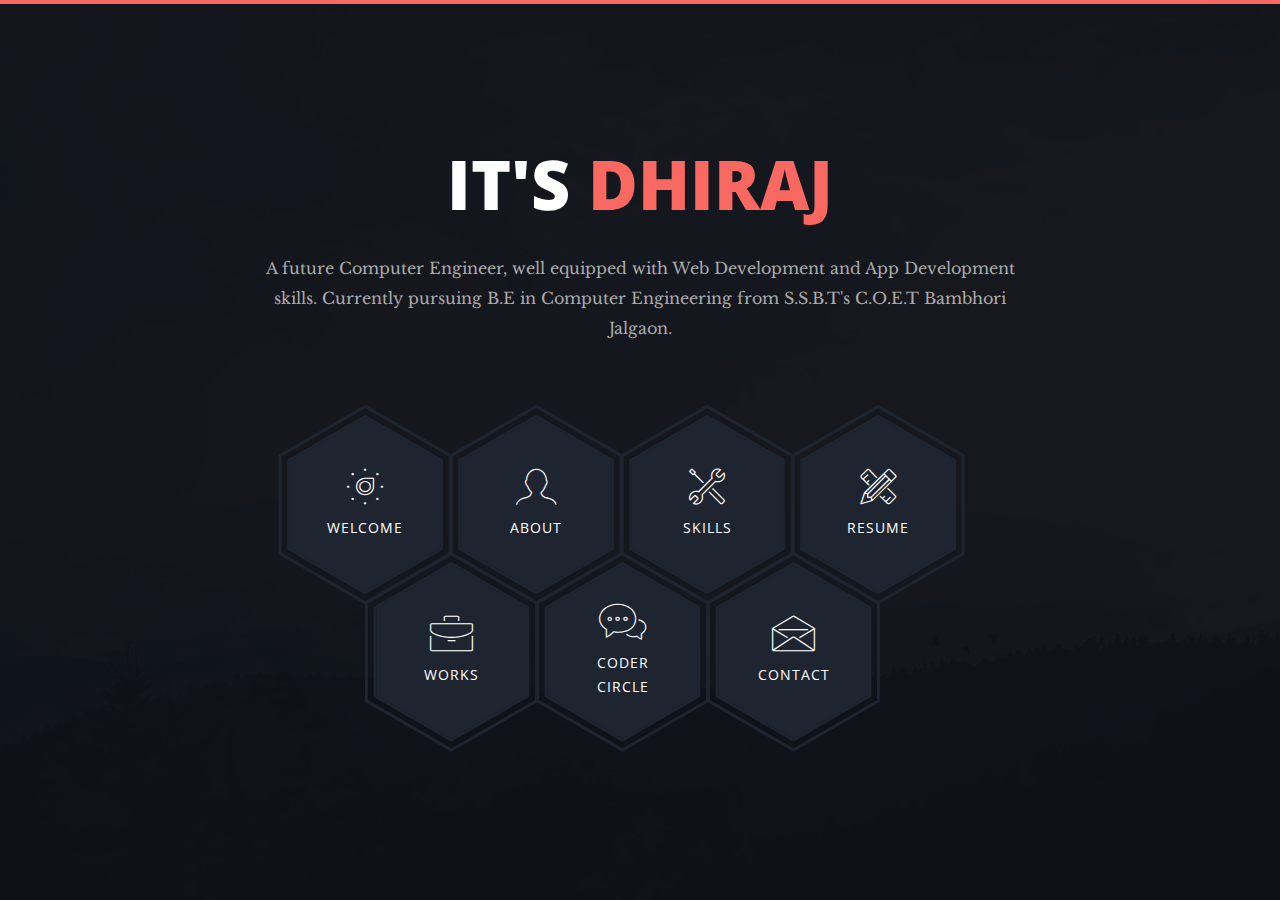
==== commit eb653c49: "Final for college submission" ====
--- a/index.html
+++ b/index.html
@@ -45,7 +45,7 @@
                         <div class="row">
                             <div class="col-xs-12 col-md-offset-1 col-md-10 col-lg-offset-2 col-lg-8">
                                 <div class="page-title home text-center">
-                                    <img src="img/its dhiraj.png" alt="">
+                                    <h2>It's <span class="primary">Dhiraj</span></h2>
                                     <p>A future Computer Engineer, well equipped with Web Development and App Development skills. Currently pursuing B.E in Computer Engineering from S.S.B.T's C.O.E.T Bambhori Jalgaon.</p>
                                 </div>
 
@@ -103,7 +103,7 @@
                                             <div></div>
                                             <div></div>
                                         </div>
-                                        <a href="services.html" class="hex-content">
+                                        <a href="skills.html" class="hex-content">
                                             <span class="hex-content-inner">
                                                 <span class="icon">
                                                     <i class="tf-tools-2"></i>
@@ -166,7 +166,7 @@
                                             <div></div>
                                             <div></div>
                                         </div>
-                                        <a href="testimonials.html" class="hex-content">
+                                        <a href="team.html" class="hex-content">
                                             <span class="hex-content-inner">
                                                 <span class="icon">
                                                     <i class="tf-chat"></i>
--- a/css/main.css
+++ b/css/main.css
@@ -770,7 +770,9 @@
 
 .history-scroller {
   padding-top: 82px;
-  max-height: 377px;
+  max-height: 100%;
+  overflow-y: scroll;
+  -webkit-overflow-scrolling: touch;
 }
 
 .history-item {
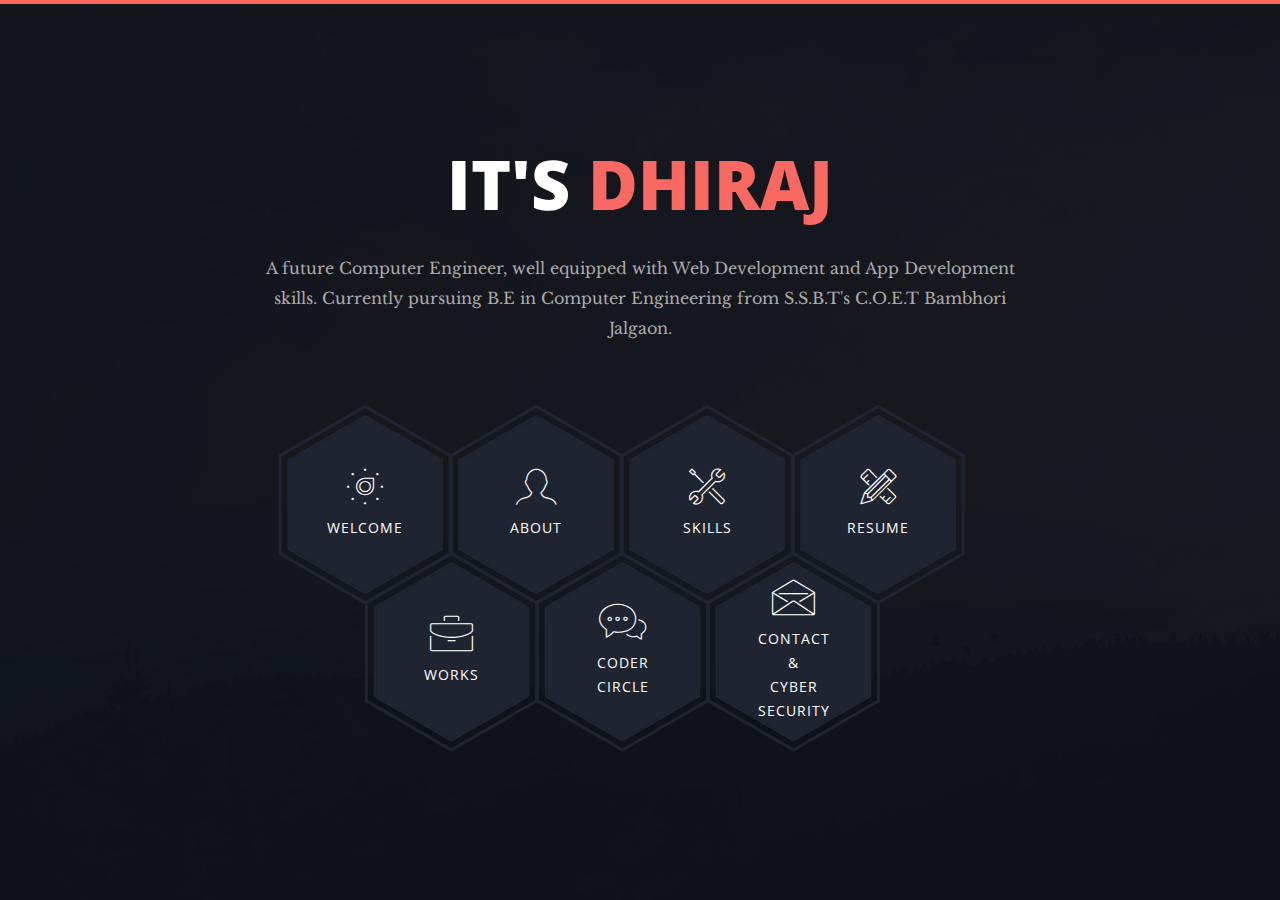
==== commit 32bdc5da: "Cyber Secuirty manual added" ====
--- a/index.html
+++ b/index.html
@@ -10,7 +10,7 @@
         <!-- mobile viwport meta -->
         <meta name="viewport" content="width=device-width, initial-scale=1">
         <!-- fevicon -->
-        <link rel="shortcut icon" type="image/x-icon" href="favicon.ico">
+        <link rel="shortcut icon" type="image/x-icon" href="img/favicon.png">
         
         <!-- ================================
         CSS Files
@@ -192,7 +192,7 @@
                                                 <span class="icon">
                                                     <i class="tf-envelope2"></i>
                                                 </span>
-                                                <span class="title">Contact</span>
+                                                <span class="title">Contact & <br/>Cyber Security</span>
                                             </span>
                                             <svg viewbox="0 0 173.20508075688772 200" height="200" width="174" version="1.1" xmlns="http://www.w3.org/2000/svg"><path d="M86.60254037844386 0L173.20508075688772 50L173.20508075688772 150L86.60254037844386 200L0 150L0 50Z" fill="#1e2530"></path></svg>
                                         </a>
